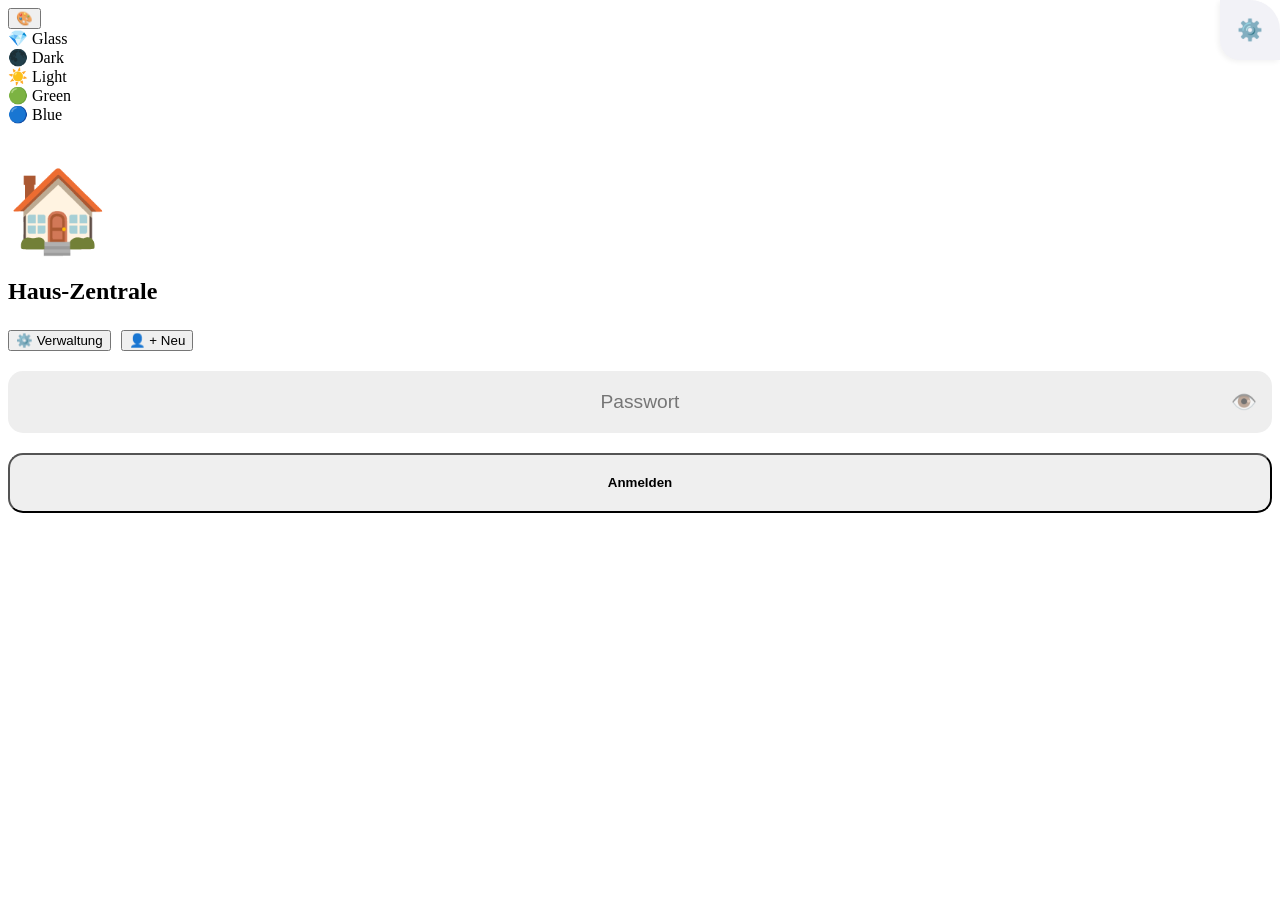
==== custom_components/haus_zentrale/www/​index.html @ e472ebcf "Add initial index.html for Haus-Zentrale project" ====
<!DOCTYPE html>
<html lang="de">
<head>
    <meta charset="UTF-8">
    <meta name="viewport" content="width=device-width, initial-scale=1.0, maximum-scale=1.0, user-scalable=no, shrink-to-fit=no, viewport-fit=cover">
    <title>Haus-Zentrale Pro 🏠</title>
    <link rel="stylesheet" href="style.css">
    <link rel="icon" type="image/png" href="/local/TEST/icon.png">
    <link rel="apple-touch-icon" href="/local/Haus-Zentrale/icon.png">
    <link rel="manifest" href="/local/Haus-Zentrale/manifest.json">
    <meta name="mobile-web-app-capable" content="yes">
    <meta name="apple-mobile-web-app-capable" content="yes">
    <meta name="theme-color" content="#0f13fc">
    <meta name="referrer" content="same-origin">
    <link rel="stylesheet" href="style.css">
    <link rel="stylesheet" href="glass-theme.css">
    <link rel="stylesheet" href="dark-theme.css">
    <link rel="stylesheet" href="green-theme.css">
    <link rel="stylesheet" href="blue-theme.css">
    <link rel="stylesheet" href="light-theme.css">

</head>
<body>

<div class="theme-menu-container">
    <button type="button" class="theme-toggle-top" onclick="toggleThemeMenu(event)">🎨</button>
    <div id="themeDropdown" class="theme-dropdown">
        <div onclick="setTheme('theme-glass')">💎 Glass</div>
        <div onclick="setTheme('theme-dark')">🌑 Dark</div>
        <div onclick="setTheme('theme-light')">☀️ Light</div>
        <div onclick="setTheme('theme-green')">🟢 Green</div>
        <div onclick="setTheme('theme-blue')">🔵 Blue</div>
    </div>
</div>

<div id="loginOverlay">
    <div class="login-card">
        <button onclick="openSystemSettings()" style="position:absolute; top:0; right:0; background:#f2f2f7; border:none; border-bottom-left-radius:20px; border-top-right-radius:30px; width:60px; height:60px; font-size:1.3rem; cursor:pointer; display:flex; align-items:center; justify-content:center; z-index:10; color:#8e8e93; box-shadow: -2px 2px 5px rgba(0,0,0,0.05);">⚙️</button>
        <div style="font-size: 80px; margin-top: 40px; margin-bottom: 10px;">🏠</div>
        <h2 style="margin-bottom: 25px;">Haus-Zentrale</h2>
        
        <div id="userGrid" class="user-grid-login"></div>

        <div style="display: flex; gap: 10px; margin-bottom: 20px;">
            <button id="admin-open-btn" class="admin-btn" onclick="toggleUserAdmin()">⚙️ Verwaltung</button>
            <button id="admin-close-btn" class="admin-btn" style="display:none !important; background:var(--danger); color:white;" onclick="closeUserAdmin()">❌ Beenden</button>
            <button class="admin-btn" onclick="addUserPrompt()">👤 + Neu</button>
        </div>

        <div style="position: relative; width: 100%; margin-bottom: 20px;">
            <input type="password" id="pw" placeholder="Passwort" 
                   style="width: 100%; padding: 20px; border-radius: 15px; border: none; background: #eee; text-align: center; box-sizing: border-box; font-size: 1.2rem; color: #333; outline: none;">
            <span id="eye-icon" onclick="togglePasswordVisibility()" 
                  style="position: absolute; right: 15px; top: 50%; transform: translateY(-50%); cursor: pointer; font-size: 1.3rem; user-select: none; opacity: 0.6;">
                  👁️
            </span>
        </div>

        <button class="btn-add btn-login-gradient" style="width:100%; border-radius:15px; font-weight: bold; height: 60px;" onclick="doLogin()">Anmelden</button>
    </div>
</div>

<div id="settingsOverlay" style="display:none; position:fixed; inset:0; background:rgba(0,0,0,0.8); align-items:center; justify-content:center; z-index:3000; backdrop-filter: blur(8px); -webkit-backdrop-filter: blur(8px);">
    <div class="login-card" style="width:90%; max-width:500px; text-align:left; padding: 30px; border: 1px solid rgba(255,255,255,0.2);">
        <h3 style="margin-top:0; margin-bottom: 20px; color: var(--text); display: flex; align-items: center; gap: 10px;">
            <span style="font-size: 1.4rem;">⚙️</span> System-Einstellungen
        </h3>
        <label style="font-size:0.75rem; font-weight:bold; color:var(--gray); display:block; margin-bottom:8px; letter-spacing: 0.5px;">LONG LIVED ACCESS TOKEN</label>
        <textarea id="set_token" placeholder="Token hier einfügen..." style="width:100%; height:140px; margin-bottom:20px; border-radius:12px; border:1px solid #ddd; padding:12px; font-size:0.65rem; box-sizing:border-box; font-family: monospace; background: #f9f9fb; outline: none; resize: none;"></textarea>
        <label style="font-size:0.75rem; font-weight:bold; color:var(--gray); display:block; margin-bottom:8px; letter-spacing: 0.5px;">ADMIN PASSWORT</label>
        <input type="text" id="set_admin_pw" placeholder="Passwort festlegen..." style="width:100%; padding:15px; margin-bottom:25px; border-radius:12px; border:1px solid #ddd; box-sizing:border-box; font-size: 1rem; background: #f9f9fb; outline: none;">
        <div style="display:flex; gap:12px;">
            <button style="flex:1; background:var(--primary); height:55px; border-radius:15px; font-weight:bold; color: white; border: none; cursor: pointer;" onclick="saveSystemSettings()">Speichern</button>
            <button style="flex:1; background:var(--gray); height:55px; border-radius:15px; font-weight:bold; color: white; border: none; cursor: pointer;" onclick="document.getElementById('settingsOverlay').style.display='none'">Abbrechen</button>
        </div>
    </div>
</div>

<div id="app" style="display:none;">
    <div class="status-bar" id="statusInfo"></div>

    <div id="v-shop">
        <header><h1>Einkauf 🛒</h1></header>
        <div class="split-container">
            <div class="sidebar" id="shopSidebar"></div>
            <div class="main-content">
                <div class="input-card"><input type="text" id="in-shop" class="main-input" placeholder="Was fehlt?"><button class="btn-add" onclick="addShop()">+</button></div>
                <div class="admin-row"><button class="admin-btn" onclick="addNewCat('shop')">📂 + Kategorie</button><button class="admin-btn" onclick="addNewFav('shop')">⭐️ + Favoriten</button></div>
                <div class="cat-scroll" id="cats-shop"></div>
                <div class="fav-grid" id="favs-shop"></div>
                <ul id="list-shop"></ul>
            </div>
        </div>
    </div>

    <div id="v-food" style="display:none;">
        <header><h1>Wochenplan 🍽️</h1></header>
        <div class="admin-row"><button class="admin-btn" onclick="addNewCat('food')">📂 + Kategorie</button><button class="admin-btn" onclick="addNewFav('food')">⭐️ + Favoriten</button></div>
        <div class="cat-scroll" id="cats-food"></div>
        <div class="fav-grid" id="favs-food"></div>
        <div class="week-grid">
             <div class="day-card" id="card-0"><div class="day-label"><span>🥣</span>MO</div><input type="text" id="plan-0" class="day-input" placeholder="Planlos" onchange="saveFood(0)"><select id="cook-0" class="cook-select" onchange="saveFood(0)"></select></div>
             <div class="day-card" id="card-1"><div class="day-label"><span>🥗</span>DI</div><input type="text" id="plan-1" class="day-input" placeholder="Planlos" onchange="saveFood(1)"><select id="cook-1" class="cook-select" onchange="saveFood(1)"></select></div>
             <div class="day-card" id="card-2"><div class="day-label"><span>🍲</span>MI</div><input type="text" id="plan-2" class="day-input" placeholder="Planlos" onchange="saveFood(2)"><select id="cook-2" class="cook-select" onchange="saveFood(2)"></select></div>
             <div class="day-card" id="card-3"><div class="day-label"><span>🍝</span>DO</div><input type="text" id="plan-3" class="day-input" placeholder="Planlos" onchange="saveFood(3)"><select id="cook-3" class="cook-select" onchange="saveFood(3)"></select></div>
             <div class="day-card" id="card-4"><div class="day-label"><span>🍕</span>FR</div><input type="text" id="plan-4" class="day-input" placeholder="Planlos" onchange="saveFood(4)"><select id="cook-4" class="cook-select" onchange="saveFood(4)"></select></div>
             <div class="day-card" id="card-5"><div class="day-label"><span>🍔</span>SA</div><input type="text" id="plan-5" class="day-input" placeholder="Planlos" onchange="saveFood(5)"><select id="cook-5" class="cook-select" onchange="saveFood(5)"></select></div>
             <div class="day-card" id="card-6"><div class="day-label"><span>🍗</span>SO</div><input type="text" id="plan-6" class="day-input" placeholder="Planlos" onchange="saveFood(6)"><select id="cook-6" class="cook-select" onchange="saveFood(6)"></select></div>
        </div>
        <button class="admin-btn" style="margin-top:25px; width:100%; border-style:solid; color:var(--danger); background:#fff5f5; padding: 15px;" onclick="clearWeek()">Woche zurücksetzen 🧹</button>
    </div>

    <div id="v-todo" style="display:none;">
        <header><h1>Haus 🏠</h1></header>
        <div class="split-container">
            <div class="sidebar" id="todoSidebar"></div>
            <div class="main-content">
                <div class="input-card"><input type="text" id="in-todo" class="main-input" placeholder="Aufgabe..."><button class="btn-add" style="background:var(--todo)" onclick="addTodo()">+</button></div>
                <div class="admin-row"><button class="admin-btn" onclick="addNewCat('todo')">📂 + Kategorie</button><button class="admin-btn" onclick="addNewFav('todo')">⭐️ + Favoriten</button></div>
                <div class="cat-scroll" id="cats-todo"></div>
                <div class="fav-grid" id="favs-todo"></div>
                <ul id="list-todo"></ul>
            </div>
        </div>
    </div>
    
    <div id="v-finance" style="display:none; padding-top: 20px;">
        <header style="margin-bottom: 20px; padding: 0 15px;">
            <h1 style="margin: 0;">Finanz-Historie 📅</h1>
        </header>
    
        <div class="finance-controls" style="margin: 10px 15px 20px 15px;">
            <button class="admin-btn" onclick="addNewMonth()" style="width: 100%; background: var(--primary); color: white; border: none; padding: 15px; border-radius: 15px; font-weight: bold; font-size: 1rem; cursor: pointer; box-shadow: 0 4px 10px rgba(0,0,0,0.1);">
                ➕ Monat manuell hinzufügen
            </button>
        </div>

        <div id="months-container" style="margin: 0 15px; display: grid; gap: 15px;"></div>

        <div id="finance-modal" style="display:none; position:fixed; inset:0; background:rgba(0,0,0,0.8); z-index:10001; backdrop-filter:blur(10px); align-items:center; justify-content:center; padding:20px;">
        
            <div style="background:var(--card); width:100%; max-width:550px; border-radius:30px; position:relative; max-height:90vh; display:flex; flex-direction:column; box-shadow: 0 20px 50px rgba(0,0,0,0.3); overflow:hidden;">
            
                <button onclick="closeFinanceModal()" style="position:absolute; top:30px; right:20px; background:var(--bg); border:none; border-radius:50%; width:50px; height:50px; cursor:pointer; color:var(--text); font-weight:bold; z-index:100;">✕</button>

                <div id="modal-header-fixed" style="padding:10px; background:var(--card); border-bottom:1px solid rgba(0,0,0,0.1); z-index:10;">
                    </div>

                <div id="modal-content" style="overflow-y:auto; flex:1; padding:10px 25px 25px 25px;">
                    </div>
            </div>
        </div>
    </div>

    <div id="v-trash" style="display:none;">
        <header><h1>Müllabfuhr 🚛</h1></header>
        <div id="trash-content" style="background:var(--card); border-radius:25px; padding:25px; box-shadow: 0 4px 12px rgba(0,0,0,0.05); color: var(--text);">Lädt...</div>
    </div>

    <nav class="tab-bar">
        <button class="tab-item" id="t-shop" onclick="tab('shop')">
            <span class="icon">🛒</span>
            <span id="badge-shop" class="badge">0</span>
            Shop
        </button>
        <button class="tab-item" id="t-food" onclick="tab('food')">
            <span class="icon">🍽️</span>
            Essen
        </button>
        <button class="tab-item" id="t-todo" onclick="tab('todo')">
            <span class="icon">🏠</span>
            <span id="badge-todo" class="badge">0</span>
            Haus
        </button>
        <button class="tab-item" id="t-finance" onclick="tab('finance')"><span class="icon">💰</span>Finanzen</button>
        <button class="tab-item" id="t-trash" onclick="tab('trash')"><span class="icon">🚛</span>Müll</button>
        <button class="tab-item" id="t-logout" onclick="logout()"><span class="icon">🚪</span>Logout</button>
    </nav>
</div>

<div id="intervalModal" style="display:none; position:fixed; inset:0; background:rgba(0,0,0,0.6); align-items:center; justify-content:center; z-index:4000; backdrop-filter: blur(5px);">
    <div class="modal-content" style="background:var(--card); padding:25px; border-radius:25px; text-align:center; width:90%; max-width:400px; color: var(--text); position: relative;">
        <h3 id="modalTitle" style="margin-bottom:10px;">Aufgabe Details</h3>
        
        <label style="font-size:0.7rem; color:var(--gray); display:block; text-align:left; margin-bottom:5px; text-transform: uppercase; font-weight: bold;">Zugeordnet an:</label>
        <select id="modalAssignee" style="width:100%; padding:15px; border-radius:15px; border:1px solid rgba(0,0,0,0.1); margin-bottom:15px; background: var(--bg); color: var(--text); outline: none; font-size: 1rem;"></select>

        <label style="font-size:0.7rem; color:var(--gray); display:block; text-align:left; margin-bottom:5px; text-transform: uppercase; font-weight: bold;">Option 1: Intervall (Zahl)</label>
        <input type="number" id="modalValue" value="1" style="width:100%; box-sizing: border-box; display:block; margin-bottom:15px; padding:15px; border-radius:15px; border:1px solid rgba(0,0,0,0.1); text-align:center; font-size:1.8rem; font-weight:bold; background: var(--bg); color: var(--text); outline: none;">
        
        <div style="display:flex; gap:10px; margin-bottom:20px;">
            <button onclick="confirmInterval('s')" style="flex:1; padding:15px; background:var(--todo); color:white; border:none; border-radius:15px; font-weight:bold; cursor: pointer;">Stunden</button>
            <button onclick="confirmInterval('t')" style="flex:1; padding:15px; background:var(--primary); color:white; border:none; border-radius:15px; font-weight:bold; cursor: pointer;">Tage</button>
        </div>
        
        <div style="margin-top: 15px;">
            <label style="font-weight: bold; display: block; margin-bottom: 5px;">Standard-Uhrzeit:</label>
            <input type="time" id="modalTime" value="10:00" style="width:100%; padding:12px; border-radius:12px; border:1px solid #ddd; font-family: inherit;">
        </div>

        <label style="font-size:0.7rem; color:var(--gray); display:block; text-align:left; margin-bottom:5px; text-transform: uppercase; font-weight: bold;">Option 3: Wiederholung an Wochentagen</label>
        <div class="weekday-row" style="display: flex; gap: 8px; justify-content: space-between; margin-bottom: 15px;">
            <div class="day-dot" onclick="toggleDay(1, this)">M</div>
            <div class="day-dot" onclick="toggleDay(2, this)">D</div>
            <div class="day-dot" onclick="toggleDay(3, this)">M</div>
            <div class="day-dot" onclick="toggleDay(4, this)">D</div>
            <div class="day-dot" onclick="toggleDay(5, this)">F</div>
            <div class="day-dot" onclick="toggleDay(6, this)">S</div>
            <div class="day-dot" onclick="toggleDay(0, this)">S</div>
        </div>
        <button onclick="confirmInterval('days')" style="width:100%; padding:15px; background:var(--todo); color:white; border:none; border-radius:15px; font-weight:bold; margin-bottom: 20px; cursor: pointer;">Tage Speichern</button>

        <hr style="opacity: 0.1; margin-bottom: 20px;">

        <label style="font-size:0.7rem; color:var(--gray); display:block; text-align:left; margin-bottom:5px; text-transform: uppercase; font-weight: bold;">Option 2: Festes Datum wählen</label>
        <input type="datetime-local" id="modalDate" style="width:100%; padding:15px; border-radius:15px; border:1px solid rgba(0,0,0,0.1); background: var(--bg); color: var(--text); outline: none; font-size: 1.1rem; margin-bottom:15px; box-sizing: border-box; font-family: inherit;">
        
        <button onclick="confirmInterval('date')" style="width:100%; padding:15px; background:var(--todo); color:white; border:none; border-radius:15px; font-weight:bold; cursor: pointer;">Datum nutzen ✅</button>
        
        <div style="display: flex; justify-content: center; width: 100%;">
            <button onclick="document.getElementById('intervalModal').style.display='none'" 
                    style="margin-top:20px; background:none; border:none; color:inherit; cursor: pointer; font-weight: 800; font-size: 1.5rem; height: 60px;">
                Abbrechen
            </button>
        </div>
    </div>
</div>

<div id="editModal" style="display:none; position:fixed; inset:0; background:rgba(0,0,0,0.8); align-items:center; justify-content:center; z-index:5000; backdrop-filter: blur(8px);">
    <div class="modal-content" style="background:var(--card); padding:25px; border-radius:25px; width:90%; max-width:400px; color: var(--text); box-shadow: 0 10px 30px rgba(0,0,0,0.5); text-align:center;">
        
        <h3 style="margin-top:0; margin-bottom:20px;">Aufgabe bearbeiten</h3>
        
        <input type="hidden" id="edit-id">
        
        <label style="font-size:0.7rem; color:var(--gray); display:block; text-align:left; font-weight: bold; text-transform: uppercase;">Name:</label>
        <input type="text" id="edit-name" style="width:100%; padding:12px; border-radius:12px; border:1px solid rgba(0,0,0,0.1); margin-bottom:15px; background:var(--bg); color:var(--text); box-sizing:border-box; outline: none;">

        <label style="font-size:0.7rem; color:var(--gray); display:block; text-align:left; font-weight: bold; text-transform: uppercase; margin-bottom: 5px;">Zugeordnet an:</label>
        <select id="edit-assignee" style="width:100%; padding:12px; border-radius:12px; border:1px solid rgba(0,0,0,0.1); margin-bottom:15px; background:var(--bg); color:var(--text); box-sizing:border-box; outline: none; font-size: 1rem;"></select>

        <hr style="opacity:0.1; margin-bottom:15px;">

        <label style="font-size:0.7rem; color:var(--gray); display:block; text-align:left; font-weight: bold; text-transform: uppercase;">Option 1: Neues Intervall (Stunden/Tage)</label>
        <input type="number" id="edit-interval-val" value="1" style="width:100%; padding:12px; border-radius:12px; border:1px solid rgba(0,0,0,0.1); text-align:center; font-size:1.5rem; font-weight:bold; background:var(--bg); color:var(--text); margin-bottom:10px; box-sizing: border-box; outline: none;">
        
        <div style="display:flex; gap:10px; margin-bottom:20px;">
            <button onclick="saveEdit('s')" style="flex:1; padding:12px; background:var(--todo); color:white; border:none; border-radius:12px; font-weight:bold; cursor: pointer;">Stunden</button>
            <button onclick="saveEdit('t')" style="flex:1; padding:12px; background:var(--primary); color:white; border:none; border-radius:12px; font-weight:bold; cursor: pointer;">Tage</button>
        </div>
        
        <div style="margin-top: 15px;">
            <label style="font-weight: bold; display: block; margin-bottom: 5px;">Uhrzeit:</label>
            <input type="time" id="edit-time" style="width:100%; padding:12px; border-radius:12px; border:1px solid #ddd; font-family: inherit;">
        </div>

        <label style="font-size:0.7rem; color:var(--gray); display:block; text-align:left; font-weight: bold; text-transform: uppercase; margin-bottom: 5px;">Option 2: Wochentage (nutzt Zahl oben)</label>
        <div class="weekday-row" id="edit-weekday-row" style="display: flex; gap: 8px; justify-content: space-between; margin-bottom: 15px;">
            <div class="day-dot" onclick="toggleDay(1, this)">M</div>
            <div class="day-dot" onclick="toggleDay(2, this)">D</div>
            <div class="day-dot" onclick="toggleDay(3, this)">M</div>
            <div class="day-dot" onclick="toggleDay(4, this)">D</div>
            <div class="day-dot" onclick="toggleDay(5, this)">F</div>
            <div class="day-dot" onclick="toggleDay(6, this)">S</div>
            <div class="day-dot" onclick="toggleDay(0, this)">S</div>
        </div>
        <button onclick="saveEdit('days')" style="width:100%; padding:12px; background:var(--todo); color:white; border:none; border-radius:12px; font-weight:bold; margin-bottom: 20px; cursor: pointer;">Wochentage Speichern</button>

        <hr style="opacity:0.1; margin-bottom:15px;">

        <label style="font-size:0.7rem; color:var(--gray); display:block; text-align:left; font-weight: bold; text-transform: uppercase;">Option 3: Festes Datum</label>
        <input type="datetime-local" id="edit-date-val" style="width:100%; padding:12px; border-radius:12px; border:1px solid rgba(0,0,0,0.1); background:var(--bg); color:var(--text); margin-bottom:10px; font-family:inherit; box-sizing: border-box; outline: none;">
        
        <button onclick="saveEdit('date')" style="width:100%; padding:12px; background:var(--todo); color:white; border:none; border-radius:12px; font-weight:bold; margin-bottom:20px; cursor: pointer;">Datum übernehmen ✅</button>

        <div style="display:flex; gap:10px; border-top: 1px solid rgba(255,255,255,0.1); padding-top:15px;">
            <button onclick="closeEdit()" style="flex:1; background:none; border:none; color:var(--gray); cursor: pointer; font-weight: 600;">Abbrechen</button>
        </div>
    </div>
</div>

<div id="shopQtyModal" style="display:none; position:fixed; inset:0; background:rgba(0,0,0,0.6); align-items:center; justify-content:center; z-index:4000; backdrop-filter: blur(5px);">
    <div class="modal-content" style="background:var(--card); padding:25px; border-radius:25px; text-align:center; width:90%; max-width:400px; color: var(--text); box-shadow: 0 10px 30px rgba(0,0,0,0.5);">
        
        <h3 id="shopQtyTitle" style="margin-top:0; margin-bottom:20px;">Menge festlegen</h3>
        
        <input type="number" id="shopQtyValue" value="1" style="width:100px; display:block; margin: 0 auto 25px auto; padding:15px; border-radius:15px; border:1px solid rgba(0,0,0,0.1); text-align:center; font-size:1.8rem; font-weight:bold; background: var(--bg); color: var(--text); outline: none;">
        
        <div style="display:flex; gap:10px;">
            <button onclick="confirmShopAdd()" style="flex:1; padding:15px; background:var(--primary); color:white; border:none; border-radius:15px; font-weight:bold; cursor: pointer;">Hinzufügen ✅</button>
        </div>
        
        <div style="display: flex; justify-content: center; width: 100%;">
            <button onclick="document.getElementById('shopQtyModal').style.display='none'" 
                    style="margin-top:20px; background:none; border:none; color:inherit; cursor: pointer; font-weight: 800; font-size: 1.5rem; height: 60px;">
                Abbrechen
            </button>
        </div>
    </div>
</div>
<script src="config.js"></script>
<script src="script.js"></script>
<script src="finance.js"></script>
</body>
  </html>
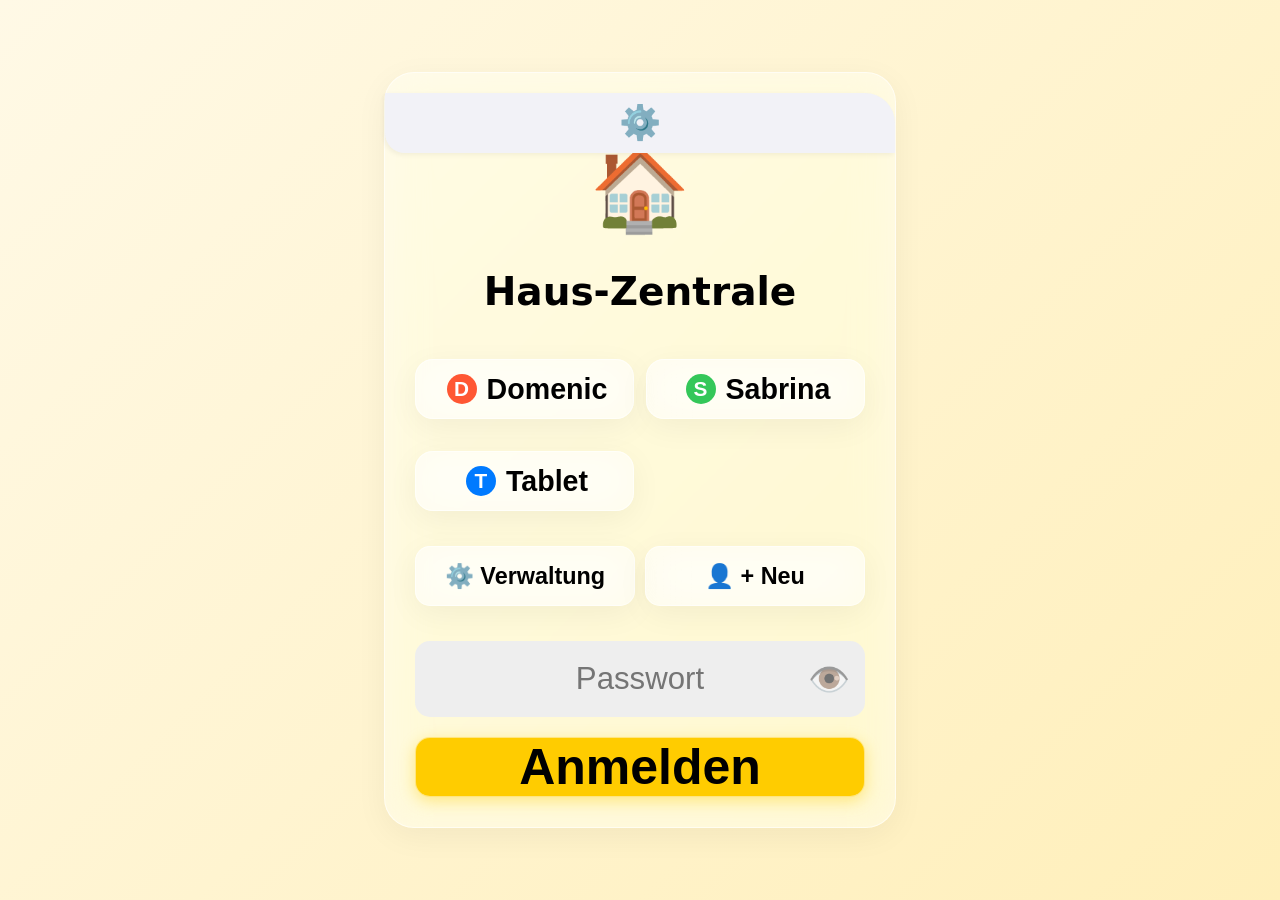
==== commit 736ad5f0: "Update HTML links for icons and manifest files" ====
--- a/custom_components/haus_zentrale/www/​index.html
+++ b/custom_components/haus_zentrale/www/​index.html
@@ -4,21 +4,23 @@
     <meta charset="UTF-8">
     <meta name="viewport" content="width=device-width, initial-scale=1.0, maximum-scale=1.0, user-scalable=no, shrink-to-fit=no, viewport-fit=cover">
     <title>Haus-Zentrale Pro 🏠</title>
-    <link rel="stylesheet" href="style.css">
-    <link rel="icon" type="image/png" href="/local/TEST/icon.png">
-    <link rel="apple-touch-icon" href="/local/Haus-Zentrale/icon.png">
-    <link rel="manifest" href="/local/Haus-Zentrale/manifest.json">
+
+    <link rel="icon" type="image/png" href="icon.png">
+    <link rel="apple-touch-icon" href="icon.png">
+    <link rel="manifest" href="manifest.json">
+    
     <meta name="mobile-web-app-capable" content="yes">
     <meta name="apple-mobile-web-app-capable" content="yes">
     <meta name="theme-color" content="#0f13fc">
     <meta name="referrer" content="same-origin">
+
+    <!-- Stylesheets -->
     <link rel="stylesheet" href="style.css">
     <link rel="stylesheet" href="glass-theme.css">
     <link rel="stylesheet" href="dark-theme.css">
     <link rel="stylesheet" href="green-theme.css">
     <link rel="stylesheet" href="blue-theme.css">
     <link rel="stylesheet" href="light-theme.css">
-
 </head>
 <body>
 
@@ -298,8 +300,9 @@
         </div>
     </div>
 </div>
+
 <script src="config.js"></script>
 <script src="script.js"></script>
 <script src="finance.js"></script>
 </body>
-  </html>
+</html>
--- a/custom_components/haus_zentrale/www/style.css
+++ b/custom_components/haus_zentrale/www/style.css
@@ -0,0 +1,323 @@
+ :root { 
+        --primary: #34c759; --accent: #ff9500; --danger: #ff3b30; --todo: #007aff; --trash: #5856d6; 
+        --bg: #f2f2f7; --card: #ffffff; --text: #1c1c1e; --gray: #8e8e93; 
+    }
+
+
+
+/* --- FINALES THEME-POPUP: HANDY & DESKTOP FIX --- */
+
+.theme-dropdown {
+    /* Absolutes Verstecken für Handys */
+    display: none !important;
+    visibility: hidden;
+    opacity: 0;
+
+    position: fixed; 
+    top: 50%;
+    left: 50%;
+    transform: translate(-50%, -50%) scale(0.9);
+    
+    background: var(--card) !important; 
+    backdrop-filter: blur(25px);
+    -webkit-backdrop-filter: blur(25px);
+    
+    min-width: 260px; /* Etwas breiter fürs Handy */
+    border-radius: 25px;
+    box-shadow: 0 20px 60px rgba(0,0,0,0.5);
+    z-index: 1000000 !important;
+    border: 1px solid rgba(120, 120, 120, 0.2);
+    overflow: hidden;
+    transition: transform 0.2s ease, opacity 0.2s ease;
+}
+
+/* WICHTIG: Nur wenn .show aktiv ist, wird es sichtbar */
+.theme-dropdown.show {
+    display: block !important;
+    visibility: visible !important;
+    opacity: 1 !important;
+    transform: translate(-50%, -50%) scale(1) !important;
+}
+
+.theme-dropdown div {
+    padding: 22px; /* Größere Klickfläche für Finger */
+    text-align: center;
+    font-weight: bold;
+    font-size: 1.2rem;
+    cursor: pointer;
+    color: var(--text) !important; 
+    border-bottom: 1px solid rgba(120, 120, 120, 0.1);
+    -webkit-tap-highlight-color: transparent; /* Verhindert blauen Kasten am Handy */
+}
+
+.theme-dropdown div:active {
+    background: rgba(120, 120, 120, 0.2);
+}
+
+.theme-dropdown div:last-child {
+    border-bottom: none;
+}
+
+@keyframes red-pulse-bg {
+    0% { 
+        background-color: rgba(255, 59, 48, 0.3) !important; 
+    }
+    50% { 
+        /* Sattes Alarm-Rot */
+        background-color: #ff3b30 !important; 
+        /* Roter Glüheffekt nach außen */
+        box-shadow: 0 0 20px rgba(255, 59, 48, 0.6) !important;
+    }
+    100% { 
+        background-color: rgba(255, 59, 48, 0.3) !important; 
+    }
+}
+
+/* Der Selektor für die dringende Aufgabe */
+body[class*="theme-"] #list-todo li.urgent-blink {
+    /* Das Blinken: 1 Sekunde ist ein guter "Herzschlag"-Takt */
+    animation: red-pulse-bg 2s infinite ease-in-out !important;
+    
+    /* Fester roter Rahmen */
+    border: 10px solid #ff3b30 !important;
+    
+    /* WICHTIG: Themes ausschalten, damit das Rot sichtbar wird */
+    backdrop-filter: none !important;
+    -webkit-backdrop-filter: none !important;
+    background-image: none !important;
+}
+
+.tab-item { position: relative; }
+
+.badge {
+    position: absolute;
+    top: 2px;
+    right: 12px;
+    background: #ff3b30; /* Kräftiges App-Rot */
+    color: white;
+    font-size: 0.65rem;
+    font-weight: bold;
+    padding: 1px 5px;
+    border-radius: 10px;
+    min-width: 16px;
+    border: 2px solid var(--bg); /* Rand in deiner Hintergrundfarbe */
+    display: none; /* Standardmäßig aus */
+    pointer-events: none;
+    z-index: 10;
+}
+
+.badge.visible { display: block; }
+
+/* Blink-Effekt für fällige Aufgaben */
+.badge-blink {
+    background-color: var(--danger) !important; /* Knallrot */
+    animation: badge-pulse 1.5s infinite !important;
+}
+
+@keyframes badge-pulse {
+    0% { transform: scale(1); box-shadow: 0 0 0 0 rgba(255, 59, 48, 0.7); }
+    70% { transform: scale(1.2); box-shadow: 0 0 0 10px rgba(255, 59, 48, 0); }
+    100% { transform: scale(1); box-shadow: 0 0 0 0 rgba(255, 59, 48, 0); }
+}
+
+
+
+
+@keyframes slideUp {
+    from { opacity: 0; transform: translate(-50%, 10px); }
+    to { opacity: 1; transform: translate(-50%, 0); }
+}
+
+@keyframes fadeIn {
+    from { opacity: 0; transform: translate(-50%, -10px); }
+    to { opacity: 1; transform: translate(-50%, 0); }
+}
+
+    /* --- GRADIENT EFFEKTE --- */
+    .btn-login-gradient { background: linear-gradient(45deg, #ff9500, #ff2d55, #5856d6, #007aff) !important; background-size: 300% 300% !important; animation: gradient-move 5s ease infinite; color: white !important; border: none !important; box-shadow: 0 4px 15px rgba(0,0,0,0.2); }
+
+    .user-name-gradient { background: linear-gradient(45deg, #ff9500, #ff2d55, #5856d6, #007aff); background-size: 300% 300%; animation: gradient-move 5s ease infinite; -webkit-background-clip: text; -webkit-text-fill-color: transparent; font-weight: 800; display: inline-block; }
+    
+    .admin-mode .user-edit-pen { display: flex !important; }    
+        
+    .cook-select { width: 100%; margin-top: 8px; padding: 8px; border-radius: 10px; border: 1px solid rgba(0,0,0,0.1); font-size: 0.8rem; background: var(--card); color: var(--text); outline: none; cursor: pointer; font-weight: 600; }
+
+    /* Damit man die Optionen im Dark Mode auch lesen kann */
+    .cook-select option { background: var(--card); color: var(--text); }
+    .user-del-x, .user-edit-pen { position: absolute; width: 26px; height: 26px; border-radius: 50%; display: none; align-items: center; justify-content: center; border: 2px solid white; z-index: 10; font-size: 12px; }
+
+    .user-edit-pen { top: -8px; left: -8px; background: var(--accent); }
+    .user-del-x { top: -8px; right: -8px; background: var(--danger); }
+
+     /* Sobald das userGrid die Klasse .admin-mode bekommt, werden sie sichtbar */
+    .admin-mode .user-del-x, 
+    .admin-mode .user-edit-pen { display: flex !important; }
+    
+    #editModal input { width: 100%; padding: 15px; margin-bottom: 15px; border-radius: 12px; border: 1px solid rgba(0,0,0,0.1); background: var(--bg); color: var(--text); font-size: 1rem; box-sizing: border-box; outline: none; }
+    #editModal label { font-size: 0.75rem; font-weight: bold; color: var(--gray); display: block; margin-bottom: 5px; text-transform: uppercase; }
+    button[onclick^="openEdit"] { display: flex; align-items: center; justify-content: center; transition: transform 0.1s active; }
+    button[onclick^="openEdit"]:active { transform: scale(0.9); background: #e5e5ea; }
+    body.theme-dark #editModal input { border-color: rgba(255,255,255,0.1); }
+    #editModal input { width: 100%; padding: 12px; border-radius: 12px; border: 1px solid rgba(0,0,0,0.1); background: var(--bg); color: var(--text); box-sizing: border-box; outline: none; margin-bottom: 10px; }
+    #editModal hr { border: 0; border-top: 1px solid rgba(255,255,255,0.1); margin: 15px 0; }    
+    
+
+    @keyframes gradient-move { 0% {background-position: 0% 50%;} 50% {background-position: 100% 50%;} 100% {background-position: 0% 50%;} }
+
+    .theme-toggle-top { position: absolute; top: calc(env(safe-area-inset-top) + 10px); left: 70%; transform: translateX(-50%); background: var(--card); border: 1px solid #ddd; border-radius: 12px; padding: 8px 16px; font-size: 1.2rem; cursor: pointer; z-index: 1500; box-shadow: 0 2px 10px rgba(0,0,0,0.1); color: var(--text); display: flex; align-items: center; justify-content: center; }
+
+    /* --- TABLET / PC / FULLY OPTIMIERUNG --- */
+    @media (min-width: 768px) {
+        html { font-size: 26px !important; zoom: 1.0; -webkit-text-size-adjust: 100%; }
+        body { padding: 40px !important; padding-bottom: 250px !important; margin: 0; width: 100%; box-sizing: border-box; }
+        .input-card { background: var(--card); padding: 15px 25px !important; border-radius: 20px; display: flex !important; align-items: center !important; box-shadow: 0 4px 12px rgba(0,0,0,0.05); margin-bottom: 25px !important; width: 100% !important; box-sizing: border-box !important; gap: 15px !important; }
+        .main-input { font-size: 1.5rem !important; height: 70px !important; flex: 1 !important; min-width: 0 !important; border: none; outline: none; background: transparent; color: var(--text); }
+        .btn-add { flex-shrink: 0 !important; width: 90px !important; height: 90px !important; font-size: 50px !important; display: flex !important; align-items: center !important; justify-content: center !important; }
+        .sidebar { width: auto !important; gap: 20px !important; }
+        .side-btn { width: auto !important;  height: 100px !important; font-size: 0.8rem !important; border-radius: 35px !important; }
+        .week-grid { display: grid !important; grid-template-columns: 1fr !important; gap: 15px !important; }
+        .admin-btn { padding: 18px !important; font-size: 0.9rem !important; border-radius: 15px !important; margin-bottom: 15px !important; }
+        .cat-btn { padding: 35px 35px !important; font-size: 0.8rem !important; border-radius: 20px !important; margin-right: 10px !important; margin-bottom: 10px !important; }
+        .fav-chip { padding: 35px 35px !important; font-size: 0.8rem !important; border-radius: 25px !important; box-shadow: 0 4px 8px rgba(0,0,0,0.1) !important; min-height: 10px; }
+        .del-fav { font-size: 1.5rem !important; margin-left: 20px !important; }
+        .tab-bar { height: 110px !important; padding-bottom: 30px !important; }
+        .tab-item .icon { font-size: 60px !important; }
+        .user-btn { padding: 20px !important; font-size: 1.1rem !important; }
+        .user-del-x { width: 35px !important; height: 35px !important; font-size: 20px !important; }
+        .login-card button { width: 100% !important; height: 60px !important; margin-top: 20px !important; padding: 0 !important; display: flex !important; align-items: center !important; justify-content: center !important; }
+        .theme-toggle-top { position: fixed !important; left: 50% !important; transform: translateX(-50%) !important; padding: 10px 30px !important; font-size: 2.8rem !important; border-radius: 20px !important; border-width: 2px !important; top: calc(env(safe-area-inset-top) + 10px) !important; box-shadow: 0 4px 15px rgba(0,0,0,0.15) !important; z-index: 1000 !important; display: flex !important; justify-content: center !important; align-items: center !important; }
+
+        /* --- TABLET POPUP & FINANCE (COMPACT) --- */
+       /* --- FINANZEN FULLSCREEN: ALLES IN EINER REIHE --- */
+
+        /* 1. Das Hauptfenster: Volle Breite & Höhe */
+        #finance-modal > div { width: 100vw !important; height: 100vh !important; max-width: 100vw !important; max-height: 100vh !important; margin: 0 !important; padding: 50px !important; border-radius: 0 !important; display: flex !important; flex-direction: column !important; box-sizing: border-box !important; }
+
+        /* 2. Die Überschrift: Zentriert & Riesig */
+        #finance-modal h2 { font-size: 4rem !important; margin-bottom: 40px !important; text-align: center !important; font-weight: 900 !important; }
+
+        /* 3. Schließen-Button (X): Oben rechts, groß & rund */ 
+        #finance-modal button[onclick="closeFinanceModal()"] { width: 100px !important; height: 100px !important; font-size: 3rem !important; top: 30px !important; right: 80px !important; border-radius: 50% !important; background: rgba(0,0,0,0.05) !important; border: none !important; display: flex !important; align-items: center !important; justify-content: center !important; cursor: pointer !important; }
+
+        /* 4. Der Inhaltsbereich (Liste): Scrollbar & Platzoptimiert */
+        #modal-content { flex: 1 !important; max-height: none !important; overflow-y: auto !important; padding: 20px 10px !important; display: block !important; }
+        #intervalModal > div, #editModal > div, #shopQtyModal > div { width: 800px !important; min-width: 800px !important; padding: 50px !important; border-radius: 30px !important; }
+        #intervalModal input, #intervalModal select, #editModal input, #editModal select { width: 100%; padding: 15px; margin-bottom: 15px; border-radius: 12px; border: 1px solid rgba(0,0,0,0.1); background: var(--bg); color: var(--text); font-size: 1rem; box-sizing: border-box; outline: none; }
+        /* Erreicht die Liste im Popup und überschreibt JEDEN anderen Befehl */
+        div#finance-modal .finance-item { font-size: 1.1rem !important; padding: 12px 20px !important; line-height: 1.2 !important; height: auto !important; }
+        
+        /* --- TABLET FIX (ÜBERALL GROSSE SCHRIFT) --- */
+        .month-card { padding: 35px !important; margin-bottom: 25px !important; border-radius: 35px !important; }
+        .month-card h2 { font-size: 2.2rem !important; margin-bottom: 20px !important; }
+        .month-card .finance-item { font-size: 2.4rem !important; padding: 20px !important; margin-bottom: 10px !important; border-radius: 18px !important; }
+
+        /* --- TABLET INPUT FIX (ÜBERALL GROSS & BREIT) --- */
+        .finance-input-row { gap: 15px !important; margin-bottom: 25px !important; display: flex !important; align-items: center !important; }
+        /* 1. Euro-Feld: Fest und breit */
+        .finance-input-row input[type="number"] { width: 220px !important; flex-shrink: 0 !important; height: 90px !important; font-size: 2.5rem !important; padding: 0 15px !important; border-radius: 18px !important; }
+        /* 2. Namens-Feld: Nimmt den restlichen Platz ein */
+        .finance-input-row input[type="text"] { flex: 1 !important; height: 90px !important; font-size: 2.5rem !important; padding: 0 15px !important; border-radius: 18px !important; min-width: 0; }
+        /* 3. Dropdown & Button */
+        .finance-input-row select { width: 120px !important; height: 90px !important; font-size: 2.2rem !important; border-radius: 18px !important; flex-shrink: 0 !important; }
+        .finance-input-row .btn-add { width: 100px !important; height: 90px !important; font-size: 1.8rem !important; border-radius: 18px !important; flex-shrink: 0 !important; }
+        /* Summen & Grid */
+        .finance-summary { font-size: 1.3rem !important; padding-top: 25px !important; margin-top: 15px !important; }
+        .summary-line { display: flex !important; justify-content: space-between !important; margin-bottom: 10px !important; }
+        .summary-total { font-size: 1.8rem !important; margin-top: 15px !important; padding-top: 15px !important; border-top: 3px solid rgba(0,0,0,0.1) !important; }
+        #months-container { grid-template-columns: repeat(6, 1fr) !important; gap: 20px !important; }
+        #intervalModal > div, #editModal > div, #shopQtyModal > div { width: 800px !important; min-width: 800px !important; max-width: 95vw !important; padding: 50px !important; border-radius: 30px !important; }
+        #intervalModal input, #intervalModal select, #editModal input, #shopQtyModal input { width: 100% !important; padding: 15px !important; margin-bottom: 15px !important; border-radius: 12px !important; border: 1px solid rgba(0,0,0,0.1) !important; background: var(--bg) !important; color: var(--text) !important; font-size: 1.2rem !important; box-sizing: border-box !important; outline: none !important; }
+        .day-dot { height: 85px; font-size: 1.5rem; border-radius: 15px; }
+        .weekday-row { gap: 15px; }
+        #intervalModal button, #editModal button, #shopQtyModal button { 
+        height: 80px !important; 
+        font-size: 1.4rem !important; 
+        border-radius: 15px !important; 
+        display: flex !important;
+        align-items: center !important;
+        justify-content: center !important;
+        }
+
+        
+    
+    }
+
+    /* --- BASIS SETUP --- */
+    html { font-size: 16px; } 
+    body { font-family: -apple-system, system-ui, sans-serif; background-color: var(--bg); margin: 0; padding: env(safe-area-inset-top) 20px 140px 20px; color: var(--text); -webkit-tap-highlight-color: transparent; overflow-x: hidden; transition: background 0.3s ease; }
+    .split-container { display: flex; gap: 15px; }
+    .sidebar { display: flex; flex-direction: column; gap: 10px; width: 140px; flex-shrink: 0; }
+    .side-btn { background: var(--card); border: 1px solid #ddd; padding: 15px 5px; border-radius: 18px; font-weight: 800; font-size: 0.8rem; text-align: center; cursor: pointer; color: var(--gray); box-shadow: 0 2px 5px rgba(0,0,0,0.05); }
+    .side-btn.active-shop { background: var(--primary); color: white; border-color: var(--primary); }
+    .side-btn.active-todo { background: var(--todo); color: white; border-color: var(--todo); }
+    .cat-btn.active-shop { background: var(--primary) !important; color: white !important; } 
+    .cat-btn.active-food { background: var(--accent) !important; color: white !important; }
+    .cat-btn.active-todo { background: var(--todo) !important; color: white !important; }
+    .side-btn-add { border: 2px dashed var(--accent); color: var(--accent); background: transparent; }
+    .main-content { flex: 1; min-width: 0; }
+    #loginOverlay { position: fixed; inset: 0; background: var(--bg); display: flex; align-items: center; justify-content: center; z-index: 2000; }
+    .login-card { background: var(--card); padding: 30px; border-radius: 30px; box-shadow: 0 20px 50px rgba(0,0,0,0.1); text-align: center; width: 85%; max-width: 450px; position: relative; color: var(--text); }
+    .user-grid-login { display: grid; grid-template-columns: 1fr 1fr; gap: 12px; margin-bottom: 15px; }
+    .user-btn { width: 100%; padding: 12px; border-radius: 18px; border: 1px solid #ddd; background: var(--card); font-weight: bold; cursor: pointer; transition: 0.2s; font-size: 0.95rem; position: relative; color: var(--text); }
+    .user-btn.selected { background: #d1ffd1 !important; border-color: var(--primary) !important; border-width: 2.5px; transform: scale(1.03); }
+    .user-del-x { position: absolute; top: -8px; right: -8px; background: var(--danger); color: white; width: 24px; height: 24px; border-radius: 50%; font-size: 14px; display: none; align-items: center; justify-content: center; border: 2.5px solid white; z-index: 10; }
+    .admin-mode .user-del-x { display: flex !important; }
+    .status-bar { position: absolute; top: calc(env(safe-area-inset-top) + 10px); right: 20px; text-align: right; font-size: 0.7rem; color: var(--gray); font-weight: 600; line-height: 1.3; }
+    header { margin-bottom: 20px; margin-top: 20px; }
+    h1 { font-size: 2rem; font-weight: 800; margin: 0; color: var(--text); }
+    .input-card { background: var(--card); padding: 12px; border-radius: 20px; display: flex; align-items: center; box-shadow: 0 4px 12px rgba(0,0,0,0.05); margin-bottom: 15px; }
+    .main-input { flex-grow: 1; border: none; padding: 10px; font-size: 1.1rem; outline: none; background: transparent; color: var(--text); }
+    .btn-add { background: var(--primary); color: white; border: none; width: 50px; height: 50px; border-radius: 16px; font-size: 24px; cursor: pointer; display: flex; align-items: center; justify-content: center; }
+    .admin-row { display: flex; gap: 10px; margin-bottom: 20px; }
+    .admin-btn { flex: 1; background: var(--card); border: 1px dashed #c7c7cc; padding: 10px; border-radius: 12px; font-size: 0.7rem; font-weight: 700; cursor: pointer; color: var(--text); }
+    .cat-scroll { display: flex; gap: 10px; overflow-x: auto; padding-bottom: 15px; scrollbar-width: none; }
+    .cat-btn { background: var(--card); border: none; padding: 10px 20px; border-radius: 14px; font-size: 0.8rem; font-weight: 700; white-space: nowrap; color: var(--gray); cursor: pointer; }
+    .fav-grid { display: flex; flex-wrap: wrap; gap: 10px; margin-bottom: 25px; }
+    .fav-chip { background: var(--card); padding: 12px 18px; border-radius: 18px; font-size: 0.9rem; font-weight: 600; box-shadow: 0 2px 5px rgba(0,0,0,0.05); border: 1px solid #e5e5ea; cursor: pointer; display: flex; align-items: center; color: var(--text); }
+    .del-fav { color: var(--danger); margin-left: 10px; font-weight: 800; font-size: 1.1rem; }
+    ul { list-style: none; padding: 0; margin: 0; display: flex; flex-wrap: wrap; gap: 15px; align-items: stretch; }
+    li { background: var(--card); padding: 18px; display: flex; flex-direction: column; justify-content: space-between; border-radius: 22px; box-shadow: 0 2px 8px rgba(0,0,0,0.03); font-size: 1rem; flex: 1 1 300px; max-width: 100%; box-sizing: border-box; color: var(--text); }
+    .week-grid { display: grid; gap: 12px; margin-top: 10px; }
+    .day-card { background: var(--card); padding: 15px; border-radius: 20px; display: flex; align-items: center; gap: 15px; box-shadow: 0 2px 6px rgba(0,0,0,0.04); border-left: 6px solid var(--accent); color: var(--text); }
+    .day-label { display: flex; flex-direction: column; align-items: center; line-height: 1; font-size: 0.7rem; min-width: 55px; font-weight: 800; color: var(--accent); }
+    .day-label span { font-size: 1.5rem; margin-bottom: 5px; }
+    .day-input { flex: 1; border: none; font-size: 1rem; outline: none; color: var(--text); background: transparent; font-weight: 500; }
+    .tab-bar { position: fixed; bottom: 0; left: 0; right: 0; background: var(--card); backdrop-filter: blur(20px); display: flex; padding: 15px 0 calc(20px + env(safe-area-inset-bottom)); border-top: 1px solid #d1d1d6; z-index: 1000; }
+    .tab-item { border: none; background: none; color: var(--gray); font-size: 0.75rem; font-weight: 700; display: flex; flex-direction: column; align-items: center; flex: 1; cursor: pointer; }
+    .tab-item.active-shop { color: var(--primary); }
+    .tab-item.active-food { color: var(--accent); }
+    .tab-item.active-todo { color: var(--todo); }
+    .tab-item.active-trash { color: var(--trash); }
+    .tab-item.active-finance { color: var(--primary); }
+    .tab-item .icon { font-size: 1.6rem; margin-bottom: 5px; }
+    .trash-row { display: flex; flex-direction: column; padding: 15px 0; border-bottom: 1px solid #f2f2f7; color: var(--text); }
+    .trash-header { display: flex; justify-content: space-between; align-items: center; }
+    .trash-name { font-weight: 700; font-size: 1.1rem; }
+    .trash-days { font-weight: 800; font-size: 1.1rem; }
+    .trash-date { font-size: 0.85rem; color: var(--gray); margin-top: 5px; font-weight: 600; }
+    /* --- FINANCE HISTORY COMPACT --- */
+
+    #months-container { display: grid; grid-template-columns: repeat( 1fr); gap: 15px; margin: 0 15px; }
+
+    .month-card { background: var(--card); border-radius: 25px; padding: 20px; margin-bottom: 20px; box-shadow: 0 4px 15px rgba(0,0,0,0.05); transition: transform 0.1s; cursor: pointer; display: flex; flex-direction: column; }
+    .month-card:active { transform: scale(0.96); }
+
+    .month-card h2 { margin: 0 0 15px 0; font-size: 1.3rem; color: var(--primary); border-bottom: 1px solid rgba(0,0,0,0.05); padding-bottom: 10px; display: flex; justify-content: space-between; align-items: center; }
+
+    /* Eingabefelder (Popup & Karte) */
+    .finance-input-row { display: flex; gap: 8px; margin-bottom: 20px; }
+    .finance-input-row input, .finance-input-row select { background: var(--bg); border: none; padding: 12px; border-radius: 12px; color: var(--text); outline: none; }
+
+    /* Die Items (Listen-Einträge) */
+    .finance-item { display: flex; justify-content: space-between; align-items: center; background: rgba(0,0,0,0.03); padding: 10px 15px; border-radius: 12px; margin-bottom: 6px; font-size: 0.95rem; }
+
+    /* Die 3 neuen Summen-Zeilen */
+    .finance-summary { margin-top: auto; padding-top: 10px; border-top: 1px solid rgba(0,0,0,0.05); font-size: 0.85rem; display: grid; gap: 4px; }
+    .summary-line { display: flex; justify-content: space-between; align-items: center; opacity: 0.8; }
+    .summary-total { display: flex; justify-content: space-between; align-items: center; font-weight: 800; color: var(--primary); font-size: 1rem; margin-top: 5px; }
+
+    .modal-row, .weekday-row { display: flex !important; gap: 8px !important; margin-bottom: 15px !important; width: 100% !important; align-items: center !important; }
+    .day-dot { flex: 1 !important; height: 50px !important; display: flex !important; align-items: center !important; justify-content: center !important; cursor: pointer !important; font-weight: 800 !important; border-radius: 12px !important; transition: 0.2s !important; border: 1px solid rgba(0,0,0,0.1) !important; }
+    .modal-row input { flex: 2 !important; } .modal-row select { flex: 3 !important; }
+    
+
--- a/custom_components/haus_zentrale/www/glass-theme.css
+++ b/custom_components/haus_zentrale/www/glass-theme.css
@@ -0,0 +1,87 @@
+/* --- GLASS THEME BASIS & HINTERGRUND (LILA VERLAUF) --- */
+body.theme-glass { background: linear-gradient(135deg, #667eea 0%, #764ba2 100%) !important; background-attachment: fixed; background-size: cover; --text: #1c1c1e; }
+body.theme-glass #loginOverlay { background: linear-gradient(135deg, #667eea 0%, #764ba2 100%) !important; }
+
+/* --- ALLGEMEINER GLAS-EFFEKT (HELL) --- */
+body.theme-glass .login-card, body.theme-glass .input-card, body.theme-glass li, body.theme-glass .day-card, body.theme-glass #trash-content, body.theme-glass .cat-btn, body.theme-glass .fav-chip, body.theme-glass .tab-bar, body.theme-glass .theme-toggle-top, body.theme-glass .admin-btn, body.theme-glass .cook-select, body.theme-glass .user-btn, body.theme-glass .month-card { background: rgba(255, 255, 255, 0.4) !important; backdrop-filter: blur(20px) saturate(180%); -webkit-backdrop-filter: blur(20px) saturate(180%); border: 1px solid rgba(255, 255, 255, 0.4) !important; box-shadow: 0 8px 32px rgba(0, 0, 0, 0.1) !important; color: #000000 !important; }
+
+/* --- SIDEBAR BUTTONS (ZAHL DIREKT NEBEN NAME) --- */
+body.theme-glass .side-btn { background: rgba(255, 255, 255, 0.4) !important; backdrop-filter: blur(20px) saturate(180%); border: 1px solid rgba(255, 255, 255, 0.4) !important; color: #000000 !important; display: flex !important; flex-direction: row !important; justify-content: flex-start !important; align-items: center !important; gap: 10px !important; padding: 8px 12px !important; min-height: 50px !important; border-radius: 12px !important; }
+
+/* --- TEXTE SCHWARZ AUF GLAS --- */
+body.theme-glass h1, body.theme-glass .main-input, body.theme-glass .day-input, body.theme-glass .cat-btn, body.theme-glass .admin-btn, body.theme-glass .fav-chip, body.theme-glass .trash-name, body.theme-glass .day-label span, body.theme-glass .status-bar, body.theme-glass .tab-item, body.theme-glass .user-label, body.theme-glass #list-todo li div { color: #000000 !important; font-weight: 700 !important; }
+
+/* --- AKTIVE ELEMENTE (LILA & WEISSE SCHRIFT) --- */
+body.theme-glass .side-btn.active-shop, body.theme-glass .side-btn.active-todo, body.theme-glass .cat-btn.active-shop, body.theme-glass .cat-btn.active-food, body.theme-glass .cat-btn.active-todo, body.theme-glass .user-btn.selected { background: #5856d6 !important; color: #ffffff !important; border-color: rgba(255, 255, 255, 0.6) !important; box-shadow: 0 5px 15px rgba(88, 86, 214, 0.4) !important; }
+
+/* --- TAB-BAR TOTAL-RESET GLASS --- */
+body.theme-glass .tab-bar { padding: 0 !important; margin: 0 !important; height: 80px !important; display: flex !important; align-items: stretch !important; justify-content: space-around !important; border-top: 1px solid rgba(255,255,255,0.2) !important; }
+body.theme-glass .tab-item { flex: 1 !important; height: 100% !important; display: flex !important; flex-direction: column !important; justify-content: center !important; align-items: center !important; background: transparent !important; }
+body.theme-glass .tab-item.active-shop, body.theme-glass .tab-item.active-food, body.theme-glass .tab-item.active-todo, body.theme-glass .tab-item.active-finance, body.theme-glass .tab-item.active-trash { background: #5856d6 !important; color: #ffffff !important; border-radius: 0 !important; height: 100% !important; width: 100% !important; transform: none !important; box-shadow: none !important; }
+body.theme-glass .tab-item.active-shop .icon, body.theme-glass .tab-item.active-food .icon, body.theme-glass .tab-item.active-todo .icon, body.theme-glass .tab-item.active-trash .icon, body.theme-glass .tab-item.active-finance .icon, body.theme-glass .tab-item.active-shop span, body.theme-glass .tab-item.active-food span, body.theme-glass .tab-item.active-finance span, body.theme-glass .tab-item.active-todo span { color: #ffffff !important; }
+body.theme-glass .modal-content h1, body.theme-glass .modal-content h2, body.theme-glass .modal-content h3, body.theme-glass .modal-content label { color:#CF00FF !important; -webkit-text-fill-color: #CF00FF !important; }
+
+/* --- DAY-DOTS FIX (TAGES-AUSWAHL) --- */
+body.theme-glass .day-dot { background: #ffffff !important; color: #000000 !important; border: 1px solid rgba(0, 0, 0, 0.1) !important; cursor: pointer !important; display: flex !important; justify-content: center !important; align-items: center !important; }
+body.theme-glass .day-dot.active { background: #5856d6 !important; color: #ffffff !important; border: 2px solid #ffffff !important; transform: scale(1.05) !important; box-shadow: 0 4px 10px rgba(88, 86, 214, 0.3) !important; }
+
+/* --- MODALS & FINANCE --- */
+body.theme-glass #intervalModal > div, body.theme-glass #editModal > div, body.theme-glass #shopQtyModal > div { background: rgba(120, 75, 162, 0.2) !important; backdrop-filter: blur(25px) saturate(180%) !important; -webkit-backdrop-filter: blur(25px) saturate(180%) !important; border: 1px solid rgba(255, 255, 255, 0.5) !important; box-shadow: 0 20px 60px rgba(0, 0, 0, 0.3) !important; color: #000000 !important; }
+body.theme-glass #finance-modal > div { background: rgba(40, 40, 60, 0.8) !important; backdrop-filter: blur(30px); border: 1px solid rgba(255, 255, 255, 0.3) !important; color: #ffffff !important; }
+body.theme-glass .summary-total { color: #ffffff !important; border-top: 2px solid rgba(255, 255, 255, 0.4) !important; }
+body.theme-glass .month-card h3, body.theme-glass #modal-content h2 { color: #5856d6 !important; font-weight: 900 !important; }
+/* --- GLASS THEME: ABBRECH BUTTON --- */
+body.theme-glass .modal-content button[onclick*="closeEdit"], 
+body.theme-glass .modal-content button[onclick*="intervalModal"], 
+body.theme-glass .modal-content button[onclick*="shopQtyModal"] { color: #CF00FF !important; font-weight: 800 !important; opacity: 1 !important; background: none; border: none; transition: all 0.2s ease; cursor: pointer; text-shadow: 0 0 8px rgba(207, 0, 255, 0.3); }
+
+body.theme-glass .modal-content button[onclick*="closeEdit"]:hover, 
+body.theme-glass .modal-content button[onclick*="intervalModal"]:hover, 
+body.theme-glass .modal-content button[onclick*="shopQtyModal"]:hover { color: #ffffff !important; transform: scale(1.1); background: rgba(207, 0, 255, 0.2) !important; border-radius: 12px; text-shadow: 0 0 10px #CF00FF; }
+
+/* --- GLASS THEME: NAMEN & EINGABE --- */
+body.theme-glass #modalAssignee, body.theme-glass #edit-name { color: #CF00FF !important; font-weight: 800 !important; border: 2px solid #CF00FF !important; background: rgba(255, 255, 255, 0.15) !important; backdrop-filter: blur(10px); border-radius: 15px !important; transition: all 0.2s ease; outline: none; box-shadow: inset 0 0 10px rgba(207, 0, 255, 0.1); }
+
+/* --- GLASS THEME: DATUM --- */
+body.theme-glass #modalDate, body.theme-glass #edit-date-val { color: #CF00FF !important; font-weight: 800 !important; border: 2px solid #CF00FF !important; background: rgba(255, 255, 255, 0.15) !important; backdrop-filter: blur(10px); border-radius: 15px !important; padding: 12px; transition: all 0.2s ease; outline: none; font-family: inherit; }
+
+/* --- GLASS THEME: ZAHLEN / INTERVALL --- */
+body.theme-glass #modalValue, body.theme-glass #edit-interval-val, body.theme-glass #shopQtyValue { color: #CF00FF !important; font-weight: 900 !important; border: 2px solid #CF00FF !important; background: rgba(255, 255, 255, 0.15) !important; backdrop-filter: blur(10px); border-radius: 15px !important; padding: 15px; text-align: center; font-size: 1.8rem !important; transition: all 0.2s ease; outline: none; }
+
+/* --- GLASS THEME (LILA): FINANCE MODAL FIX (KOMPAKT) --- */
+body.theme-glass #finance-modal > div { background: rgba(40, 40, 60, 0.8) !important; backdrop-filter: blur(30px) saturate(180%) !important; border: 1px solid rgba(255, 255, 255, 0.3) !important; box-shadow: 0 20px 60px rgba(0, 0, 0, 0.3) !important; } /* Fenster-Hintergrund & Starker Glas-Effekt */
+body.theme-glass #modal-header-fixed { background: transparent !important; } /* Header nahtlos integriert */
+body.theme-glass #modal-header-fixed h2 { color: #CF00FF !important; font-weight: 900 !important; text-shadow: 0 0 10px rgba(207, 0, 255, 0.3); } /* Monatsname in Neon-Lila */
+body.theme-glass .finance-input-row input, body.theme-glass .finance-input-row select { background: rgba(255, 255, 255, 0.15) !important; border: 2px solid #CF00FF !important; color: #CF00FF !important; font-weight: bold !important; backdrop-filter: blur(10px); } /* Eingabefelder mit lila Rahmen & Glas-Effekt */
+body.theme-glass .finance-input-row input::placeholder { color: rgba(207, 0, 255, 0.5) !important; } /* Lila Platzhalter */
+body.theme-glass .finance-input-row .btn-add { background: #5856d6 !important; color: #ffffff !important; box-shadow: 0 4px 15px rgba(88, 86, 214, 0.6) !important; } /* OK-Button in dunklerem Lila/Blau */
+body.theme-glass #finance-modal button[onclick*="closeFinanceModal"] { color: #CF00FF !important; background: rgba(255, 255, 255, 0.1) !important; border: 1px solid rgba(207, 0, 255, 0.3) !important; } /* Schließ-X in Neon-Lila */
+body.theme-glass #modal-content small { color: #CF00FF !important; opacity: 0.8 !important; font-weight: 800 !important; } /* Fixkosten/Ausgaben Beschriftung */
+/* --- GLASS THEME (LILA): UHRZEIT KOMPAKT --- */
+body.theme-glass #modalTime, body.theme-glass #edit-time { color: #CF00FF !important; font-weight: 800 !important; border: 2px solid #CF00FF !important; background: rgba(255, 255, 255, 0.15) !important; backdrop-filter: blur(10px); border-radius: 15px !important; padding: 12px; transition: all 0.2s ease; outline: none; font-family: inherit; text-align: center; box-shadow: inset 0 0 10px rgba(207, 0, 255, 0.1); }
+
+/* Fokus-Effekt Lila kompakt */
+body.theme-glass #modalTime:focus, body.theme-glass #edit-time:focus { background: rgba(255, 255, 255, 0.25) !important; box-shadow: 0 0 15px rgba(207, 0, 255, 0.4) !important; }
+/* --- TABLET & PC OPTIMIERUNGEN --- */
+@media screen and (min-width: 768px) {
+    body.theme-glass .tab-bar { height: 120px !important; }
+    body.theme-glass .tab-item .icon { font-size: 2rem !important; }
+    body.theme-glass .tab-item span { font-size: 1.2rem !important; }
+    body.theme-glass .modal-content { width: 550px !important; padding: 45px !important; border-radius: 0px !important; background: rgba(255, 255, 255, 0.4) !important; border: 2px solid #CF00FF !important; }
+    body.theme-glass .modal-content h1, body.theme-glass .modal-content h2, body.theme-glass .modal-content h3, body.theme-glass .modal-content label { color:#CF00FF !important; -webkit-text-fill-color: #CF00FF !important; font-weight: 900 !important; }
+    body.theme-glass .modal-content input { height: 90px !important; font-size: 3.5rem !important; color: #CF00FF !important; border: 2px solid #CF00FF !important; background: #ffffff !important; text-align: center !important; font-weight: 900 !important; }
+    body.theme-glass .day-dot { height: 80px !important; font-size: 1.8rem !important; }
+}
+
+/* --- SONSTIGES --- */
+body.theme-glass #list-todo li span[style*="color:var(--gray)"], body.theme-glass #list-todo li .user-label, body.theme-glass #list-todo li div { color: #000000 !important; }
+body.theme-glass #list-todo li div[style*="color:var(--gray)"] span { color: #000000 !important; font-weight: 700 !important; }
+body.theme-glass .btn-add { background: #5856d6 !important; color: #ffffff !important; border: 1px solid rgba(255, 255, 255, 0.5) !important; box-shadow: 0 4px 15px rgba(88, 86, 214, 0.6) !important; }
+body.theme-glass .shop-badge { display: flex !important; background: rgba(255, 255, 255, 0.3) !important; color: #000000 !important; width: 24px !important; height: 24px !important; border-radius: 50% !important; justify-content: center !important; align-items: center !important; border: 1px solid rgba(255, 255, 255, 0.5) !important; }
+body.theme-glass .side-btn.active-shop .shop-badge { background: #ffffff !important; color: #000000 !important; }
+body.theme-glass .side-btn.active-todo .shop-badge { background: #ffffff !important; color: #000000 !important; }
+body.theme-glass .login-card input[type="password"]::placeholder { color: #5856d6 !important; font-weight: 700 !important; }
+body.theme-glass .admin-close-btn { background: #ff3b30 !important; color: #ffffff !important; border-radius: 12px !important; font-weight: 800 !important; box-shadow: 0 4px 15px rgba(255, 59, 48, 0.5) !important; }
+body.theme-glass .theme-dropdown { background: rgba(100, 80, 200, 0.4) !important; backdrop-filter: blur(25px) !important; border: 1px solid rgba(255, 255, 255, 0.2) !important; }
+body.theme-glass .theme-dropdown div { color: #ffffff !important; border-bottom: 1px solid rgba(255, 255, 255, 0.1) !important; }
+body.theme-glass .theme-dropdown div:hover { background: rgba(255, 255, 255, 0.15) !important; }
--- a/custom_components/haus_zentrale/www/dark-theme.css
+++ b/custom_components/haus_zentrale/www/dark-theme.css
@@ -0,0 +1,113 @@
+/* --- DARK GLASS THEME BASIS & HINTERGRUND --- */
+body.theme-dark { background: #000000 !important; background-attachment: fixed; background-size: cover; --text: #ffffff; }
+body.theme-dark #loginOverlay { background: #000000 !important; }
+
+/* --- ALLGEMEINER GLAS-EFFEKT (DUNKEL) --- */
+body.theme-dark .login-card, body.theme-dark .input-card, body.theme-dark li, body.theme-dark .day-card, body.theme-dark #trash-content, body.theme-dark .side-btn, body.theme-dark .cat-btn, body.theme-dark .fav-chip, body.theme-dark .tab-bar, body.theme-dark .theme-toggle-top, body.theme-dark .admin-btn, body.theme-dark .cook-select, body.theme-dark .user-btn { background: rgba(44, 44, 46, 0.8) !important; backdrop-filter: blur(20px) saturate(180%); -webkit-backdrop-filter: blur(20px) saturate(180%); border: 1px solid rgba(255, 255, 255, 0.1) !important; box-shadow: 0 8px 32px rgba(0, 0, 0, 0.5) !important; color: #ffffff !important; }
+
+/* --- SIDEBAR BUTTONS (ZAHL DIREKT NEBEN NAME) --- */
+body.theme-dark .side-btn { background: rgba(44, 44, 46, 0.8) !important; backdrop-filter: blur(20px) saturate(180%); border: 1px solid rgba(255, 255, 255, 0.1) !important; color: #ffffff !important; display: flex !important; flex-direction: row !important; justify-content: flex-start !important; align-items: center !important; gap: 10px !important; padding: 8px 12px !important; min-height: 50px !important; border-radius: 12px !important; }
+
+/* --- TEXTE WEISS AUF DUNKEL --- */
+body.theme-dark h1, body.theme-dark .main-input, body.theme-dark .day-input, body.theme-dark .side-btn, body.theme-dark .cat-btn, body.theme-dark .admin-btn, body.theme-dark .fav-chip, body.theme-dark .trash-name, body.theme-dark .day-label span, body.theme-dark .status-bar, body.theme-dark .tab-item { color: #ffffff !important; font-weight: 700 !important; }
+
+/* --- AKTIVE ELEMENTE (WEISS & SCHWARZE SCHRIFT) --- */
+body.theme-dark .side-btn.active-shop, body.theme-dark .side-btn.active-todo, body.theme-dark .cat-btn.active-shop, body.theme-dark .cat-btn.active-food, body.theme-dark .cat-btn.active-todo, body.theme-dark .user-btn.selected { background: #ffffff !important; color: #000000 !important; border-color: #ffffff !important; box-shadow: 0 5px 15px rgba(255, 255, 255, 0.2) !important; }
+
+/* --- TAB-BAR TOTAL-RESET DARK --- */
+body.theme-dark .tab-bar { padding: 0 !important; margin: 0 !important; height: 80px !important; display: flex !important; align-items: stretch !important; justify-content: space-around !important; border-top: 1px solid rgba(255,255,255,0.1) !important; }
+body.theme-dark .tab-item { flex: 1 !important; height: 100% !important; margin: 0 !important; padding: 0 !important; display: flex !important; flex-direction: column !important; justify-content: center !important; align-items: center !important; background: transparent !important; }
+body.theme-dark .tab-item.active-shop, body.theme-dark .tab-item.active-food, body.theme-dark .tab-item.active-todo, body.theme-dark .tab-item.active-finance, body.theme-dark .tab-item.active-trash { background: #ffffff !important; color: #000000 !important; border-radius: 0 !important; height: 100% !important; width: 100% !important; transform: none !important; box-shadow: none !important; }
+body.theme-dark .tab-item.active-shop .icon, body.theme-dark .tab-item.active-food .icon, body.theme-dark .tab-item.active-todo .icon, body.theme-dark .tab-item.active-trash .icon, body.theme-dark .tab-item.active-finance .icon, body.theme-dark .tab-item.active-shop span, body.theme-dark .tab-item.active-food span, body.theme-dark .tab-item.active-finance span, body.theme-dark .tab-item.active-todo span { color: #000000 !important; }
+
+/* --- MODAL DARK-FIX --- */
+body.theme-dark #intervalModal > div, body.theme-dark #editModal > div, body.theme-dark #shopQtyModal > div { background: #1c1c1e !important; backdrop-filter: blur(25px) saturate(180%) !important; -webkit-backdrop-filter: blur(25px) saturate(180%) !important; border: 1px solid rgba(255, 255, 255, 0.2) !important; box-shadow: 0 20px 60px rgba(0, 0, 0, 0.8) !important; color: #ffffff !important; }
+
+/* --- DAY-DOTS (INAKTIV WEISS-SCHWARZ / AKTIV SCHWARZ-WEISS) --- */
+body.theme-dark .day-dot { background: #ffffff !important; color: #000000 !important; border: 1px solid rgba(255, 255, 255, 0.1) !important; }
+body.theme-dark .day-dot.active { background: #000000 !important; color: #ffffff !important; border: 2px solid #ffffff !important; transform: scale(1.05) !important; }
+body.theme-dark .modal-content h1, body.theme-dark .modal-content h2, body.theme-dark .modal-content h3, body.theme-dark .modal-content label { color: #ffffff !important; }
+
+/* --- DARK THEME: ABBRECH BUTTON --- */
+body.theme-dark .modal-content button[onclick*="closeEdit"], 
+body.theme-dark .modal-content button[onclick*="intervalModal"], 
+body.theme-dark .modal-content button[onclick*="shopQtyModal"] { color: #bbbbbb !important; font-weight: 800 !important; opacity: 1 !important; background: none; border: none; transition: all 0.2s ease; cursor: pointer; }
+
+body.theme-dark .modal-content button[onclick*="closeEdit"]:hover, 
+body.theme-dark .modal-content button[onclick*="intervalModal"]:hover, 
+body.theme-dark .modal-content button[onclick*="shopQtyModal"]:hover { color: #ffffff !important; transform: scale(1.1); background: rgba(255, 255, 255, 0.1) !important; border-radius: 8px; }
+
+/* --- DARK THEME: NAMEN & EINGABE --- */
+body.theme-dark #modalAssignee, body.theme-dark #edit-name { color: #ffffff !important; font-weight: 800 !important; border: 2px solid #444444 !important; background: #1a1a1a !important; border-radius: 15px !important; transition: all 0.2s ease; outline: none; }
+
+/* --- DARK THEME: DATUM --- */
+body.theme-dark #modalDate, body.theme-dark #edit-date-val { color: #ffffff !important; font-weight: 800 !important; border: 2px solid #444444 !important; background: #1a1a1a !important; border-radius: 15px !important; padding: 12px; transition: all 0.2s ease; outline: none; font-family: inherit; }
+
+/* --- DARK THEME: ZAHLEN / INTERVALL --- */
+body.theme-dark #modalValue, body.theme-dark #edit-interval-val, body.theme-dark #shopQtyValue { color: #ffffff !important; font-weight: 900 !important; border: 2px solid #444444 !important; background: #1a1a1a !important; border-radius: 15px !important; padding: 15px; text-align: center; font-size: 1.8rem !important; transition: all 0.2s ease; outline: none; }
+
+/* --- DARK THEME: FINANCE MODAL FIX (KOMPAKT) --- */
+body.theme-dark #finance-modal > div { background: #1c1c1e !important; backdrop-filter: blur(25px) saturate(180%) !important; border: 1px solid rgba(255, 255, 255, 0.2) !important; box-shadow: 0 20px 60px rgba(0, 0, 0, 0.8) !important; } /* Fenster-Hintergrund & Dark-Glass */
+body.theme-dark #modal-header-fixed { background: transparent !important; } /* Header nahtlos */
+body.theme-dark #modal-header-fixed h2 { color: #ffffff !important; font-weight: 800 !important; } /* Monatsname in Weiß */
+body.theme-dark .finance-input-row input, body.theme-dark .finance-input-row select { background: #2c2c2e !important; border: 2px solid rgba(255, 255, 255, 0.3) !important; color: #ffffff !important; font-weight: bold !important; } /* Eingabefelder Dunkel mit hellem Rahmen */
+body.theme-dark .finance-input-row input::placeholder { color: rgba(255, 255, 255, 0.4) !important; } /* Helle Platzhalter */
+body.theme-dark .finance-input-row .btn-add { background: #ffffff !important; color: #000000 !important; box-shadow: 0 4px 15px rgba(255, 255, 255, 0.1) !important; } /* OK-Button Weiß (Invertiert) */
+body.theme-dark #finance-modal button[onclick*="closeFinanceModal"] { color: #ffffff !important; background: rgba(255, 255, 255, 0.1) !important; border: 1px solid rgba(255, 255, 255, 0.2) !important; } /* Schließ-X in Weiß */
+body.theme-dark #modal-content small { color: #ffffff !important; opacity: 0.6 !important; font-weight: 800 !important; } /* Fixkosten/Ausgaben Beschriftung */
+/* --- DARK THEME: UHRZEIT KOMPAKT --- */
+body.theme-dark #modalTime, body.theme-dark #edit-time { color: #ffffff !important; font-weight: 800 !important; border: 2px solid #444444 !important; background: #1a1a1a !important; border-radius: 15px !important; padding: 12px; transition: all 0.2s ease; outline: none; font-family: inherit; text-align: center; }
+
+/* Fokus-Effekt Dark kompakt */
+body.theme-dark #modalTime:focus, body.theme-dark #edit-time:focus { background: #2c2c2e !important; border-color: #ffffff !important; box-shadow: 0 0 10px rgba(255, 255, 255, 0.1) !important; }
+
+
+/* --- TABLET & PC OPTIMIERUNGEN --- */
+@media screen and (min-width: 768px) {
+    body.theme-dark .tab-bar { height: 120px !important; }
+    body.theme-dark .modal-content { background: #2c2c2e !important; border: 2px solid #ffffff !important; }
+    body.theme-dark .modal-content h1, body.theme-dark .modal-content h2, body.theme-dark .modal-content h3, body.theme-dark .modal-content label { color: #ffffff !important; }
+    body.theme-dark .modal-content input { color: #ffffff !important; -webkit-text-fill-color: #ffffff !important; border: 2px solid #ffffff !important; }
+    body.theme-dark .day-dot { height: 80px !important; font-size: 1.8rem !important; }
+    body.theme-dark .finance-input-row input, body.theme-dark .finance-input-row select { border: 2px solid rgba(255, 255, 255, 0.3) !important; }
+}
+
+/* --- FINANCE --- */
+body.theme-dark .month-card { background: rgba(44, 44, 46, 0.8) !important; backdrop-filter: blur(20px) saturate(180%); border: 1px solid rgba(255, 255, 255, 0.1) !important; color: #ffffff !important; }
+body.theme-dark #finance-modal > div { background: #1c1c1e !important; backdrop-filter: blur(25px) saturate(180%) !important; border: 1px solid rgba(255, 255, 255, 0.2) !important; color: #ffffff !important; }
+body.theme-dark .finance-input-row input, body.theme-dark .finance-input-row select { background: #2c2c2e !important; border: 1px solid #3a3a3c !important; color: #ffffff !important; }
+body.theme-dark .summary-total { color: #ffffff !important; border-top: 2px solid rgba(255, 255, 255, 0.2) !important; }
+body.theme-dark .month-card h3, body.theme-dark #modal-content h2 { color: #ffffff !important; font-weight: 800 !important; }
+
+/* --- SONSTIGES --- */
+body.theme-dark .btn-add { background: #ffffff !important; color: #000000 !important; border: 1px solid rgba(255, 255, 255, 0.5) !important; }
+body.theme-dark .shop-badge { display: flex !important; background: rgba(255, 255, 255, 0.2) !important; color: #ffffff !important; width: 24px !important; height: 24px !important; border-radius: 50% !important; justify-content: center !important; align-items: center !important; border: 1px solid rgba(255, 255, 255, 0.4) !important; }
+body.theme-dark .side-btn.active-shop .shop-badge { background: #000000 !important; color: #ffffff !important; }
+body.theme-dark .side-btn.active-todo .shop-badge { background: #000000 !important; color: #ffffff !important; }
+body.theme-dark .login-card input[type="password"]::placeholder { color: #000000 !important; font-weight: 700 !important; }
+
+/* --- THEME DROPDOWN DARK (KOMPAKT) --- */
+body.theme-dark .theme-dropdown { background: rgba(28, 28, 30, 0.9) !important; backdrop-filter: blur(25px) !important; -webkit-backdrop-filter: blur(25px) !important; border: 1px solid rgba(255, 255, 255, 0.15) !important; box-shadow: 0 20px 60px rgba(0, 0, 0, 0.6) !important; }
+body.theme-dark .theme-dropdown div { color: #ffffff !important; border-bottom: 1px solid rgba(255, 255, 255, 0.05) !important; text-shadow: 0 1px 2px rgba(0, 0, 0, 0.5) !important; }
+body.theme-dark .theme-dropdown div:hover { background: rgba(255, 255, 255, 0.1) !important; }
+
+/* Details & Symbole */
+/* 1. Der Benutzername (👤 Name) */
+body.theme-dark #list-todo li span[style*="color:var(--gray)"],
+body.theme-dark #list-todo li .user-label {
+    color: #ffffff !important;
+    font-weight: 800 !important; /* Schön fett für bessere Lesbarkeit */
+}
+
+/* 2. Die Datums-Zeilen (📅 Fällig und ✅ Zuletzt) */
+body.theme-dark #list-todo li div[style*="color:var(--gray)"] span {
+    color: #ffffff !important;
+    font-weight: 700 !important;
+}
+
+/* Falls die Symbole (📅, ✅, 👤) auch zu hell sind: */
+body.theme-dark #list-todo li div {
+    color: #ffffff !important;
+}
+/* BEENDEN KNOPF */
+body.theme-dark .admin-close-btn, body.theme-dark button[onclick*="closeUserAdmin"] { background: #ff453a !important; color: #ffffff !important; border-radius: 12px !important; }
--- a/custom_components/haus_zentrale/www/green-theme.css
+++ b/custom_components/haus_zentrale/www/green-theme.css
@@ -0,0 +1,80 @@
+/* --- GREEN GLASS THEME BASIS & HINTERGRUND --- */
+body.theme-green { background: linear-gradient(135deg, #55efc4 0%, #00b894 100%) !important; background-attachment: fixed; background-size: cover; --text: #1c1c1e; }
+body.theme-green #loginOverlay { background: linear-gradient(135deg, #55efc4 0%, #00b894 100%) !important; }
+
+/* --- ALLGEMEINER GLAS-EFFEKT (HELL) --- */
+body.theme-green .login-card, body.theme-green .input-card, body.theme-green li, body.theme-green .day-card, body.theme-green #trash-content, body.theme-green .cat-btn, body.theme-green .fav-chip, body.theme-green .tab-bar, body.theme-green .theme-toggle-top, body.theme-green .admin-btn, body.theme-green .cook-select, body.theme-green .user-btn, body.theme-green .month-card { background: rgba(255, 255, 255, 0.45) !important; backdrop-filter: blur(20px) saturate(180%); -webkit-backdrop-filter: blur(20px) saturate(180%); border: 1px solid rgba(255, 255, 255, 0.4) !important; box-shadow: 0 8px 32px rgba(0, 0, 0, 0.1) !important; color: #000000 !important; }
+
+/* --- SIDEBAR BUTTONS (ZAHL DIREKT NEBEN NAME) --- */
+body.theme-green .side-btn { background: rgba(255, 255, 255, 0.45) !important; backdrop-filter: blur(20px) saturate(180%); border: 1px solid rgba(255, 255, 255, 0.4) !important; color: #000000 !important; display: flex !important; flex-direction: row !important; justify-content: flex-start !important; align-items: center !important; gap: 10px !important; padding: 8px 12px !important; min-height: 50px !important; border-radius: 12px !important; }
+
+/* --- TEXTE SCHWARZ AUF GLAS --- */
+body.theme-green h1, body.theme-green .main-input, body.theme-green .day-input, body.theme-green .cat-btn, body.theme-green .admin-btn, body.theme-green .fav-chip, body.theme-green .trash-name, body.theme-green .day-label span, body.theme-green .status-bar, body.theme-green .tab-item, body.theme-green .user-label, body.theme-green #list-todo li div { color: #000000 !important; font-weight: 700 !important; }
+
+/* --- AKTIVE ELEMENTE (GRÜN & WEISSE SCHRIFT) --- */
+body.theme-green .side-btn.active-shop, body.theme-green .side-btn.active-todo, body.theme-green .cat-btn.active-shop, body.theme-green .cat-btn.active-food, body.theme-green .cat-btn.active-todo, body.theme-green .user-btn.selected { background: #00b894 !important; color: #ffffff !important; border-color: rgba(255, 255, 255, 0.6) !important; box-shadow: 0 5px 15px rgba(0, 184, 148, 0.4) !important; }
+
+/* --- TAB-BAR TOTAL-RESET GREEN --- */
+body.theme-green .tab-bar { padding: 0 !important; margin: 0 !important; height: 80px !important; display: flex !important; align-items: stretch !important; justify-content: space-around !important; border-top: 1px solid rgba(255,255,255,0.2) !important; }
+body.theme-green .tab-item { flex: 1 !important; height: 100% !important; margin: 0 !important; padding: 0 !important; display: flex !important; flex-direction: column !important; justify-content: center !important; align-items: center !important; background: transparent !important; }
+body.theme-green .tab-item.active-shop, body.theme-green .tab-item.active-food, body.theme-green .tab-item.active-todo, body.theme-green .tab-item.active-finance, body.theme-green .tab-item.active-trash { background: #00b894 !important; color: #ffffff !important; border-radius: 0 !important; height: 100% !important; width: 100% !important; transform: none !important; box-shadow: none !important; }
+body.theme-green .tab-item.active-shop .icon, body.theme-green .tab-item.active-food .icon, body.theme-green .tab-item.active-todo .icon, body.theme-green .tab-item.active-trash .icon, body.theme-green .tab-item.active-finance .icon, body.theme-green .tab-item.active-shop span, body.theme-green .tab-item.active-food span, body.theme-green .tab-item.active-finance span, body.theme-green .tab-item.active-todo span { color: #ffffff !important; }
+
+/* --- DAY-DOTS FIX (TAGES-AUSWAHL) --- */
+body.theme-green .day-dot { background: #ffffff !important; color: #000000 !important; border: 1px solid rgba(0, 0, 0, 0.1) !important; cursor: pointer !important; display: flex !important; justify-content: center !important; align-items: center !important; }
+body.theme-green .day-dot.active { background: #00b894 !important; color: #ffffff !important; border: 2px solid #ffffff !important; transform: scale(1.05) !important; box-shadow: 0 4px 10px rgba(0, 184, 148, 0.3) !important; }
+
+/* --- MODAL GREEN-GLAS FIX --- */
+body.theme-green #intervalModal > div, body.theme-green #editModal > div, body.theme-green #shopQtyModal > div { background: rgba(85, 239, 196, 0.85) !important; backdrop-filter: blur(25px) saturate(180%) !important; -webkit-backdrop-filter: blur(25px) saturate(180%) !important; border: 1px solid rgba(255, 255, 255, 0.5) !important; box-shadow: 0 20px 60px rgba(0, 0, 0, 0.2) !important; color: #000000 !important; }
+body.theme-green #finance-modal > div { background: rgba(85, 239, 196, 0.9) !important; backdrop-filter: blur(30px); border: 1px solid rgba(255, 255, 255, 0.4) !important; color: #000000 !important; }
+body.theme-green .summary-total { color: #00b894 !important; border-top: 2px solid rgba(0, 184, 148, 0.4) !important; }
+body.theme-green .month-card h3, body.theme-green #modal-content h2 { color: #00b894 !important; font-weight: 900 !important; }
+body.theme-green .modal-content h1, body.theme-green .modal-content h2, body.theme-green .modal-content h3, body.theme-green .modal-content label { color: #003d33 !important; -webkit-text-fill-color: #003d33 !important; }
+/* --- ABBRECH BUTTON --- */
+body.theme-green .modal-content button[onclick*="closeEdit"], body.theme-green .modal-content button[onclick*="intervalModal"], body.theme-green .modal-content button[onclick*="shopQtyModal"] { color: #003d33 !important; font-weight: 800 !important; opacity: 1 !important; background: none; border: none; transition: all 0.2s ease; cursor: pointer; }
+body.theme-green .modal-content button[onclick*="closeEdit"]:hover, body.theme-green .modal-content button[onclick*="intervalModal"]:hover, body.theme-green .modal-content button[onclick*="shopQtyModal"]:hover { color: #003d33 !important; transform: scale(1.1); background: rgba(0, 61, 51, 0.05) !important; border-radius: 8px; }
+/* Namen-Dropdown & Namen-Eingabe */
+body.theme-green #modalAssignee, body.theme-green #edit-name { color: #003d33 !important; font-weight: 800 !important; border: 2px solid #003d33 !important; background: rgba(255, 255, 255, 0.9) !important; border-radius: 15px !important; transition: all 0.2s ease; outline: none; }
+
+/* Alle Datums-Felder */
+body.theme-green #modalDate, body.theme-green #edit-date-val { color: #003d33 !important; font-weight: 800 !important; border: 2px solid #003d33 !important; background: rgba(255, 255, 255, 0.9) !important; border-radius: 15px !important; padding: 12px; transition: all 0.2s ease; outline: none; font-family: inherit; }
+
+/* Alle Zahlen/Intervall-Felder */
+body.theme-green #modalValue, body.theme-green #edit-interval-val, body.theme-green #shopQtyValue { color: #003d33 !important; font-weight: 900 !important; border: 2px solid #003d33 !important; background: rgba(255, 255, 255, 0.9) !important; border-radius: 15px !important; padding: 15px; text-align: center; font-size: 1.8rem !important; transition: all 0.2s ease; outline: none; }
+/* --- GREEN THEME: FINANCE MODAL FIX (KOMPAKT) --- */
+body.theme-green #finance-modal > div { background: rgba(85, 239, 196, 0.9) !important; backdrop-filter: blur(30px) saturate(180%) !important; border: 1px solid rgba(255, 255, 255, 0.4) !important; box-shadow: 0 20px 60px rgba(0, 0, 0, 0.2) !important; } /* Fenster-Hintergrund & Grüner Glas-Effekt */
+body.theme-green #modal-header-fixed { background: transparent !important; } /* Header nahtlos */
+body.theme-green #modal-header-fixed h2 { color:  #003d33 !important; font-weight: 900 !important; } /* Monatsname in Theme-Grün */
+body.theme-green .finance-input-row input, body.theme-green .finance-input-row select { background: rgba(255, 255, 255, 0.9) !important; border: 2px solid #003d33 !important; color: #003d33 !important; font-weight: bold !important; } /* Eingabefelder Weiß-Glas mit dunkelgrünem Rahmen */
+body.theme-green .finance-input-row input::placeholder { color: rgba(0, 61, 51, 0.4) !important; } /* Dunkelgrüne Platzhalter */
+body.theme-green .finance-input-row .btn-add { background: #00b894 !important; color: #ffffff !important; box-shadow: 0 4px 15px rgba(0, 184, 148, 0.4) !important; } /* OK-Button Grün */
+body.theme-green #finance-modal button[onclick*="closeFinanceModal"] { color: #003d33 !important; background: rgba(255, 255, 255, 0.5) !important; border: 1px solid rgba(255, 255, 255, 0.8) !important; } /* Schließ-X in Dunkelgrün */
+body.theme-green #modal-content small { color: #003d33 !important; opacity: 0.7 !important; font-weight: 800 !important; } /* Fixkosten/Ausgaben Beschriftung */
+/* --- GREEN THEME: UHRZEIT KOMPAKT --- */
+body.theme-green #modalTime, body.theme-green #edit-time { color: #003d33 !important; font-weight: 800 !important; border: 2px solid #003d33 !important; background: rgba(255, 255, 255, 0.9) !important; border-radius: 15px !important; padding: 12px; transition: all 0.2s ease; outline: none; font-family: inherit; text-align: center; }
+
+/* Fokus-Effekt Green kompakt */
+body.theme-green #modalTime:focus, body.theme-green #edit-time:focus { background: #ffffff !important; box-shadow: 0 0 10px rgba(0, 184, 148, 0.3) !important; }
+
+@media screen and (min-width: 768px) {
+    body.theme-green .tab-bar { height: 120px !important; }
+    body.theme-green .tab-item .icon { font-size: 2rem !important; }
+    body.theme-green .tab-item span { font-size: 1.2rem !important; }
+    body.theme-green .modal-content { width: 550px !important; padding: 45px !important; border-radius: 0px !important; background: rgba(255, 255, 255, 0.95) !important; border: 2px solid #003d33 !important; }
+    body.theme-green .modal-content h1, body.theme-green .modal-content h2, body.theme-green .modal-content h3, body.theme-green .modal-content label { color: #003d33 !important; -webkit-text-fill-color: #003d33 !important; font-weight: 900 !important; }
+    body.theme-green .modal-content input { height: 90px !important; font-size: 3.5rem !important; color: #003d33 !important; border: 2px solid #003d33 !important; background: #ffffff !important; text-align: center !important; font-weight: 900 !important; }
+    body.theme-green .day-dot { height: 80px !important; font-size: 1.8rem !important; }
+}
+
+/* --- SONSTIGES --- */
+body.theme-green #list-todo li span[style*="color:var(--gray)"], body.theme-green #list-todo li .user-label, body.theme-green #list-todo li div { color: #000000 !important; }
+body.theme-green #list-todo li div[style*="color:var(--gray)"] span { color: #000000 !important; font-weight: 700 !important; }
+body.theme-green .btn-add { background: #00b894 !important; color: #ffffff !important; border: 1px solid rgba(255, 255, 255, 0.5) !important; box-shadow: 0 4px 15px rgba(0, 184, 148, 0.6) !important; }
+body.theme-green .shop-badge { display: flex !important; background: rgba(0, 0, 0, 0.1) !important; color: #000000 !important; width: 24px !important; height: 24px !important; border-radius: 50% !important; justify-content: center !important; align-items: center !important; border: 1px solid rgba(0, 0, 0, 0.2) !important; }
+body.theme-green .side-btn.active-shop .shop-badge { background: #ffffff !important; color: #00b894 !important; }
+body.theme-green .side-btn.active-todo .shop-badge { background: #ffffff !important; color: #00b894 !important; border-color: #ffffff !important; }
+body.theme-green .login-card input[type="password"]::placeholder { color: #00b894 !important; font-weight: 700 !important; }
+body.theme-green .admin-close-btn { background: #ff3b30 !important; color: #ffffff !important; border-radius: 12px !important; font-weight: 800 !important; box-shadow: 0 4px 15px rgba(255, 59, 48, 0.5) !important; }
+body.theme-green .theme-dropdown { background: rgba(0, 184, 148, 0.7) !important; backdrop-filter: blur(25px) !important; border: 1px solid rgba(255, 255, 255, 0.3) !important; }
+body.theme-green .theme-dropdown div { color: #ffffff !important; border-bottom: 1px solid rgba(255, 255, 255, 0.1) !important; }
+body.theme-green .theme-dropdown div:hover { background: rgba(255, 255, 255, 0.2) !important; }
--- a/custom_components/haus_zentrale/www/blue-theme.css
+++ b/custom_components/haus_zentrale/www/blue-theme.css
@@ -0,0 +1,113 @@
+/* --- BLUE GLASS THEME BASIS & HINTERGRUND (HELL) --- */
+body.theme-blue { background: linear-gradient(135deg, #74b9ff 0%, #0984e3 100%) !important; background-attachment: fixed; background-size: cover; --text: #1c1c1e; }
+body.theme-blue #loginOverlay { background: linear-gradient(135deg, #74b9ff 0%, #0984e3 100%) !important; }
+
+/* --- ALLGEMEINER GLAS-EFFEKT (BLAU) --- */
+body.theme-blue .login-card, body.theme-blue .input-card, body.theme-blue li, body.theme-blue .day-card, body.theme-blue #trash-content, body.theme-blue .cat-btn, body.theme-blue .fav-chip, body.theme-blue .tab-bar, body.theme-blue .theme-toggle-top, body.theme-blue .admin-btn, body.theme-blue .cook-select, body.theme-blue .user-btn, body.theme-blue .month-card { background: rgba(255, 255, 255, 0.45) !important; backdrop-filter: blur(20px) saturate(180%); -webkit-backdrop-filter: blur(20px) saturate(180%); border: 1px solid rgba(255, 255, 255, 0.5) !important; box-shadow: 0 8px 32px rgba(0, 0, 0, 0.08) !important; color: #000000 !important; }
+
+/* --- SIDEBAR BUTTONS (ZAHL DIREKT NEBEN NAME) --- */
+body.theme-blue .side-btn { background: rgba(255, 255, 255, 0.45) !important; backdrop-filter: blur(20px) saturate(180%); border: 1px solid rgba(255, 255, 255, 0.5) !important; color: #000000 !important; display: flex !important; flex-direction: row !important; justify-content: flex-start !important; align-items: center !important; gap: 10px !important; padding: 8px 12px !important; min-height: 50px !important; border-radius: 12px !important; }
+
+/* --- TEXTE SCHWARZ AUF GLAS --- */
+body.theme-blue h1, body.theme-blue .main-input, body.theme-blue .day-input, body.theme-blue .cat-btn, body.theme-blue .admin-btn, body.theme-blue .fav-chip, body.theme-blue .trash-name, body.theme-blue .day-label span, body.theme-blue .status-bar, body.theme-blue .tab-item, body.theme-blue .user-label, body.theme-blue #list-todo li div { color: #000000 !important; font-weight: 700 !important; }
+
+/* --- AKTIVE ELEMENTE (ROYAL-BLAU & WEISSE SCHRIFT) --- */
+body.theme-blue .side-btn.active-shop, body.theme-blue .side-btn.active-todo, body.theme-blue .cat-btn.active-shop, body.theme-blue .cat-btn.active-food, body.theme-blue .cat-btn.active-todo, body.theme-blue .user-btn.selected { background: #0984e3 !important; color: #ffffff !important; border-color: rgba(255, 255, 255, 0.6) !important; box-shadow: 0 5px 15px rgba(9, 132, 227, 0.3) !important; }
+
+/* --- TAB-BAR TOTAL-RESET BLAU --- */
+body.theme-blue .tab-bar { padding: 0 !important; margin: 0 !important; height: 80px !important; display: flex !important; align-items: stretch !important; justify-content: space-around !important; border-top: 1px solid rgba(255,255,255,0.2) !important; }
+body.theme-blue .tab-item { flex: 1 !important; height: 100% !important; display: flex !important; flex-direction: column !important; justify-content: center !important; align-items: center !important; background: transparent !important; }
+body.theme-blue .tab-item.active-shop, body.theme-blue .tab-item.active-food, body.theme-blue .tab-item.active-todo, body.theme-blue .tab-item.active-finance, body.theme-blue .tab-item.active-trash { background: #0984e3 !important; color: #ffffff !important; border-radius: 0 !important; height: 100% !important; width: 100% !important; transform: none !important; box-shadow: none !important; }
+body.theme-blue .tab-item.active-shop .icon, body.theme-blue .tab-item.active-food .icon, body.theme-blue .tab-item.active-todo .icon, body.theme-blue .tab-item.active-trash .icon, body.theme-blue .tab-item.active-finance .icon, body.theme-blue .tab-item.active-shop span, body.theme-blue .tab-item.active-food span, body.theme-blue .tab-item.active-finance span, body.theme-blue .tab-item.active-todo span { color: #ffffff !important; }
+
+/* --- DAY-DOTS FIX (TAGES-AUSWAHL) --- */
+body.theme-blue .day-dot { background: #ffffff !important; color: #000000 !important; border: 1px solid rgba(0, 0, 0, 0.1) !important; cursor: pointer !important; display: flex !important; justify-content: center !important; align-items: center !important; }
+body.theme-blue .day-dot.active { background: #0984e3 !important; color: #ffffff !important; border: 2px solid #ffffff !important; transform: scale(1.05) !important; box-shadow: 0 4px 10px rgba(9, 132, 227, 0.3) !important; }
+
+/* --- MODALS & FINANCE --- */
+body.theme-blue #intervalModal > div, body.theme-blue #editModal > div, body.theme-blue #shopQtyModal > div, body.theme-blue #finance-modal > div { background: rgba(116, 185, 255, 0.85) !important; backdrop-filter: blur(25px) saturate(180%) !important; -webkit-backdrop-filter: blur(25px) saturate(180%) !important; border: 1px solid rgba(255, 255, 255, 0.5) !important; box-shadow: 0 20px 60px rgba(0, 0, 0, 0.2) !important; color: #000000 !important; }
+body.theme-blue .finance-input-row input, body.theme-blue .finance-input-row select { background: rgba(255, 255, 255, 0.5) !important; border: 1px solid rgba(255, 255, 255, 0.3) !important; color: #000000 !important; }
+body.theme-blue .summary-total { color: #0984e3 !important; border-top: 2px solid rgba(9, 132, 227, 0.2) !important; }
+body.theme-blue .month-card h3, body.theme-blue #modal-content h2 { color: #0984e3 !important; font-weight: 800 !important; }
+body.theme-blue .modal-content h1, body.theme-blue .modal-content h2, body.theme-blue .modal-content h3, body.theme-blue .modal-content label { color: #003366 !important; }
+
+/* --- BLUE THEME: ABBRECH BUTTON --- */
+body.theme-blue .modal-content button[onclick*="closeEdit"], 
+body.theme-blue .modal-content button[onclick*="intervalModal"], 
+body.theme-blue .modal-content button[onclick*="shopQtyModal"] { color: #003366 !important; font-weight: 800 !important; opacity: 1 !important; background: none; border: none; transition: all 0.2s ease; cursor: pointer; }
+
+body.theme-blue .modal-content button[onclick*="closeEdit"]:hover, 
+body.theme-blue .modal-content button[onclick*="intervalModal"]:hover, 
+body.theme-blue .modal-content button[onclick*="shopQtyModal"]:hover { color: #00509d !important; transform: scale(1.1); background: rgba(0, 51, 102, 0.05) !important; border-radius: 8px; }
+
+/* --- BLUE THEME: NAMEN & EINGABE --- */
+body.theme-blue #modalAssignee, body.theme-blue #edit-name { color: #003366 !important; font-weight: 800 !important; border: 2px solid #003366 !important; background: rgba(255, 255, 255, 0.9) !important; border-radius: 15px !important; transition: all 0.2s ease; outline: none; }
+
+/* --- BLUE THEME: DATUM --- */
+body.theme-blue #modalDate, body.theme-blue #edit-date-val { color: #003366 !important; font-weight: 800 !important; border: 2px solid #003366 !important; background: rgba(255, 255, 255, 0.9) !important; border-radius: 15px !important; padding: 12px; transition: all 0.2s ease; outline: none; font-family: inherit; }
+
+/* --- BLUE THEME: ZAHLEN / INTERVALL --- */
+body.theme-blue #modalValue, body.theme-blue #edit-interval-val, body.theme-blue #shopQtyValue { color: #003366 !important; font-weight: 900 !important; border: 2px solid #003366 !important; background: rgba(255, 255, 255, 0.9) !important; border-radius: 15px !important; padding: 15px; text-align: center; font-size: 1.8rem !important; transition: all 0.2s ease; outline: none; }
+
+/* --- BLUE THEME: FINANCE MODAL FIX (KOMPAKT) --- */
+body.theme-blue #finance-modal > div { background: rgba(116, 185, 255, 0.95) !important; backdrop-filter: blur(25px) saturate(180%) !important; -webkit-backdrop-filter: blur(25px) saturate(180%) !important; border: 2px solid rgba(255, 255, 255, 0.5) !important; } /* Fenster-Hintergrund & Glas-Effekt */
+body.theme-blue #modal-header-fixed { background: transparent !important; } /* Header-Hintergrund durchsichtig */
+body.theme-blue #modal-header-fixed h2 { color: #0984e3 !important; font-weight: 800 !important; } /* Monatsname in Theme-Blau */
+body.theme-blue .finance-input-row input, body.theme-blue .finance-input-row select { background: rgba(255, 255, 255, 0.9) !important; border: 2px solid #003366 !important; color: #003366 !important; font-weight: bold !important; } /* Eingabefelder Weiß-Transparent mit Kontrast-Rahmen */
+body.theme-blue .finance-input-row input::placeholder { color: rgba(0, 51, 102, 0.5) !important; } /* Platzhalter-Farbe */
+body.theme-blue .finance-input-row .btn-add { background: #0984e3 !important; color: #ffffff !important; box-shadow: 0 4px 15px rgba(9, 132, 227, 0.4) !important; } /* OK-Button Blau */
+body.theme-blue #finance-modal button[onclick*="closeFinanceModal"] { color: #003366 !important; background: rgba(255, 255, 255, 0.5) !important; border: 1px solid rgba(255, 255, 255, 0.8) !important; } /* Schließ-X in Dunkelblau */
+body.theme-blue #modal-content small { color: #003366 !important; opacity: 0.8 !important; font-weight: 800 !important; } /* Fixkosten/Ausgaben Beschriftung */
+/* --- BLUE THEME: UHRZEIT KOMPAKT --- */
+body.theme-blue #modalTime, body.theme-blue #edit-time { color: #003366 !important; font-weight: 800 !important; border: 2px solid #003366 !important; background: rgba(255, 255, 255, 0.9) !important; border-radius: 15px !important; padding: 12px; transition: all 0.2s ease; outline: none; font-family: inherit; text-align: center; box-shadow: inset 0 2px 4px rgba(0,0,0,0.05); }
+
+/* Fokus-Effekt kompakt */
+body.theme-blue #modalTime:focus, body.theme-blue #edit-time:focus { background: #ffffff !important; box-shadow: 0 0 10px rgba(9, 132, 227, 0.3) !important; }
+
+
+/* --- TABLET & PC OPTIMIERUNGEN --- */
+@media screen and (min-width: 768px) {
+    body.theme-blue .tab-bar { height: 120px !important; }
+    body.theme-blue .tab-item .icon { font-size: 2rem !important; }
+    body.theme-blue .tab-item span { font-size: 1.2rem !important; }
+    body.theme-blue .modal-content { width: 550px !important; padding: 45px !important; border-radius: 0px !important; background: rgba(255, 255, 255, 0.95) !important; border: 2px solid #003366 !important; }
+    body.theme-blue .modal-content h1, body.theme-blue .modal-content h2, body.theme-blue .modal-content h3, body.theme-blue .modal-content label { color: #003366 !important; }
+    body.theme-blue .modal-content input { height: 90px !important; font-size: 3.5rem !important; color:#003366 !important; -webkit-text-fill-color: #003366 !important; border: 2px solid #003366 !important; text-align: center !important; }
+    body.theme-blue .day-dot { height: 80px !important; font-size: 1.8rem !important; }
+    body.theme-blue .finance-input-row input, body.theme-blue .finance-input-row select { border: 2px solid rgba(255, 255, 255, 0.7) !important; }
+}
+
+/* --- SONSTIGES --- */
+body.theme-blue .btn-add { background: #0984e3 !important; color: #ffffff !important; border: 1px solid rgba(255, 255, 255, 0.5) !important; box-shadow: 0 4px 15px rgba(9, 132, 227, 0.4) !important; }
+body.theme-blue .shop-badge { display: flex !important; background: rgba(0, 0, 0, 0.1) !important; color: #000000 !important; width: 24px !important; height: 24px !important; border-radius: 50% !important; justify-content: center !important; align-items: center !important; border: 1px solid rgba(0, 0, 0, 0.2) !important; }
+body.theme-blue .side-btn.active-shop .shop-badge { background: #ffffff !important; color: #0984e3 !important; }
+body.theme-blue .side-btn.active-todo .shop-badge { background: #ffffff !important; color: #0984e3 !important; }
+body.theme-blue .login-card input[type="password"]::placeholder { color: #0984e3 !important; font-weight: 700 !important; }
+body.theme-blue .admin-close-btn { background: #ff453a !important; color: #ffffff !important; border-radius: 12px !important; }
+
+/* --- THEME DROPDOWN BLUE --- */
+body.theme-blue .theme-dropdown { background: rgba(9, 132, 227, 0.7) !important; backdrop-filter: blur(25px) !important; border: 1px solid rgba(255, 255, 255, 0.3) !important; }
+body.theme-blue .theme-dropdown div { color: #ffffff !important; border-bottom: 1px solid rgba(255, 255, 255, 0.1) !important; }
+body.theme-blue .theme-dropdown div:hover { background: rgba(255, 255, 255, 0.2) !important; }
+
+/* --- BLUE THEME: SKRIPT-FREUNDLICH --- */
+
+/* 1. NUR das div färben (wie im Dark Theme) */
+body.theme-blue #list-todo li div {
+    color: #000000 !important;
+}
+
+/* 2. Den Aufgaben-Namen (strong) explizit schwarz machen */
+body.theme-blue #list-todo li strong {
+    color: #000000 !important;
+}
+
+/* 3. NUR die grauen Labels gezielt ansprechen */
+body.theme-blue #list-todo li span[style*="color:var(--gray)"],
+body.theme-blue #list-todo li .user-label {
+    color: #000000 !important;
+    font-weight: 800 !important;
+}
+
+/* WICHTIG: Lösche JEDE Zeile, die allgemein 'li span' mit !important färbt! */
+
--- a/custom_components/haus_zentrale/www/light-theme.css
+++ b/custom_components/haus_zentrale/www/light-theme.css
@@ -0,0 +1,96 @@
+/* --- SUNNY GLASS BASIS & HINTERGRUND (GELB) --- */
+body.theme-light { background: linear-gradient(135deg, #fff9e6 0%, #ffefba 100%) !important; background-attachment: fixed; background-size: cover; --text: #1c1c1e; }
+body.theme-light #loginOverlay { background: linear-gradient(135deg, #fff9e6 0%, #ffefba 100%) !important; }
+
+/* --- ALLGEMEINER GLAS-EFFEKT (HELL) --- */
+body.theme-light .login-card, body.theme-light .input-card, body.theme-light li, body.theme-light .day-card, body.theme-light #trash-content, body.theme-light .cat-btn, body.theme-light .fav-chip, body.theme-light .tab-bar, body.theme-light .theme-toggle-top, body.theme-light .admin-btn, body.theme-light .cook-select, body.theme-light .user-btn { background: rgba(255, 255, 255, 0.5) !important; backdrop-filter: blur(20px) saturate(180%); -webkit-backdrop-filter: blur(20px) saturate(180%); border: 1px solid rgba(255, 255, 255, 0.6) !important; box-shadow: 0 8px 32px rgba(0, 0, 0, 0.05) !important; color: #000000 !important; }
+
+/* --- SIDEBAR BUTTONS (ZAHL DIREKT NEBEN NAME) --- */
+body.theme-light .side-btn { background: rgba(255, 255, 255, 0.5) !important; backdrop-filter: blur(20px) saturate(180%); border: 1px solid rgba(255, 255, 255, 0.6) !important; color: #000000 !important; display: flex !important; flex-direction: row !important; justify-content: flex-start !important; align-items: center !important; gap: 10px !important; padding: 8px 12px !important; min-height: 50px !important; border-radius: 12px !important; }
+
+/* --- TEXTE SCHWARZ AUF GLAS --- */
+body.theme-light h1, body.theme-light .main-input, body.theme-light .day-input, body.theme-light .side-btn, body.theme-light .cat-btn, body.theme-light .admin-btn, body.theme-light .fav-chip, body.theme-light .trash-name, body.theme-light .day-label span, body.theme-light .status-bar, body.theme-light .tab-item { color: #000000 !important; font-weight: 700 !important; }
+
+/* --- AKTIVE ELEMENTE (GELB & SCHWARZE SCHRIFT) --- */
+body.theme-light .side-btn.active-shop, body.theme-light .side-btn.active-todo, body.theme-light .cat-btn.active-shop, body.theme-light .cat-btn.active-food, body.theme-light .cat-btn.active-todo, body.theme-light .user-btn.selected { background: #ffcc00 !important; color: #000000 !important; border-color: rgba(255, 255, 255, 0.8) !important; box-shadow: 0 5px 15px rgba(255, 204, 0, 0.3) !important; }
+
+/* --- TAB-BAR TOTAL-RESET LIGHT --- */
+body.theme-light .tab-bar { padding: 0 !important; margin: 0 !important; height: 80px !important; display: flex !important; align-items: stretch !important; justify-content: space-around !important; border-top: 1px solid rgba(0,0,0,0.05) !important; }
+body.theme-light .tab-item { flex: 1 !important; height: 100% !important; margin: 0 !important; padding: 0 !important; display: flex !important; flex-direction: column !important; justify-content: center !important; align-items: center !important; background: transparent !important; }
+body.theme-light .tab-item.active-shop, body.theme-light .tab-item.active-food, body.theme-light .tab-item.active-todo, body.theme-light .tab-item.active-finance, body.theme-light .tab-item.active-trash { background: #ffcc00 !important; color: #000000 !important; border-radius: 0 !important; height: 100% !important; width: 100% !important; transform: none !important; box-shadow: none !important; }
+
+/* --- MODAL LIGHT-FIX --- */
+body.theme-light #intervalModal > div, body.theme-light #editModal > div, body.theme-light #shopQtyModal > div { background: rgba(255, 250, 230, 0.95) !important; backdrop-filter: blur(25px) saturate(180%) !important; -webkit-backdrop-filter: blur(25px) saturate(180%) !important; border: 2px solid #ffcc00 !important; box-shadow: 0 20px 60px rgba(0, 0, 0, 0.1) !important; color: #000000 !important; }
+body.theme-light .modal-content h1, body.theme-light .modal-content h2, body.theme-light .modal-content h3, body.theme-light .modal-content label { color: #ffcc00 !important; -webkit-text-fill-color: #ffcc00 !important; }
+ 
+/* --- DAY-DOTS (INAKTIV WEISS-SCHWARZ / AKTIV GELB-SCHWARZ) --- */
+body.theme-light .day-dot { background: #ffffff !important; color: #000000 !important; border: 1px solid rgba(0, 0, 0, 0.1) !important; }
+body.theme-light .day-dot.active { background: #ffcc00 !important; color: #000000 !important; border: 2px solid #ffffff !important; transform: scale(1.05) !important; }
+
+/* --- LIGHT THEME: ABBRECH BUTTON --- */
+body.theme-light .modal-content button[onclick*="closeEdit"], 
+body.theme-light .modal-content button[onclick*="intervalModal"], 
+body.theme-light .modal-content button[onclick*="shopQtyModal"] { color: #997a00 !important; font-weight: 800 !important; opacity: 1 !important; background: none; border: none; transition: all 0.2s ease; cursor: pointer; }
+
+body.theme-light .modal-content button[onclick*="closeEdit"]:hover, 
+body.theme-light .modal-content button[onclick*="intervalModal"]:hover, 
+body.theme-light .modal-content button[onclick*="shopQtyModal"]:hover { color: #ffcc00 !important; transform: scale(1.1); background: rgba(255, 204, 0, 0.1) !important; border-radius: 8px; }
+
+/* --- LIGHT THEME: NAMEN & EINGABE --- */
+body.theme-light #modalAssignee, body.theme-light #edit-name { color: #997a00 !important; font-weight: 800 !important; border: 2px solid #ffcc00 !important; background: rgba(255, 255, 255, 0.95) !important; border-radius: 15px !important; transition: all 0.2s ease; outline: none; }
+
+/* --- LIGHT THEME: DATUM --- */
+body.theme-light #modalDate, body.theme-light #edit-date-val { color: #997a00 !important; font-weight: 800 !important; border: 2px solid #ffcc00 !important; background: rgba(255, 255, 255, 0.95) !important; border-radius: 15px !important; padding: 12px; transition: all 0.2s ease; outline: none; font-family: inherit; }
+
+/* --- LIGHT THEME: ZAHLEN / INTERVALL --- */
+body.theme-light #modalValue, body.theme-light #edit-interval-val, body.theme-light #shopQtyValue { color: #997a00 !important; font-weight: 900 !important; border: 2px solid #ffcc00 !important; background: rgba(255, 255, 255, 0.95) !important; border-radius: 15px !important; padding: 15px; text-align: center; font-size: 1.8rem !important; transition: all 0.2s ease; outline: none; }
+
+/* --- SUNNY THEME (GELB): FINANCE MODAL FIX (KOMPAKT) --- */
+body.theme-light #finance-modal > div { background: rgba(255, 250, 230, 0.95) !important; backdrop-filter: blur(25px) saturate(180%) !important; border: 2px solid #ffcc00 !important; box-shadow: 0 20px 60px rgba(0, 0, 0, 0.1) !important; } /* Fenster-Hintergrund & Sunny-Glas */
+body.theme-light #modal-header-fixed { background: transparent !important; } /* Header nahtlos */
+body.theme-light #modal-header-fixed h2 { color: #ffcc00 !important; font-weight: 800 !important; text-shadow: 1px 1px 2px rgba(0,0,0,0.05); } /* Monatsname in Sonnengelb */
+body.theme-light .finance-input-row input, body.theme-light .finance-input-row select { background: #ffffff !important; border: 2px solid #ffcc00 !important; color: #997a00 !important; font-weight: bold !important; } /* Eingabefelder Weiß mit gelbem Rahmen */
+body.theme-light .finance-input-row input::placeholder { color: rgba(153, 122, 0, 0.5) !important; } /* Goldbraune Platzhalter */
+body.theme-light .finance-input-row .btn-add { background: #ffcc00 !important; color: #000000 !important; box-shadow: 0 4px 15px rgba(255, 204, 0, 0.4) !important; } /* OK-Button Gelb */
+body.theme-light #finance-modal button[onclick*="closeFinanceModal"] { color: #997a00 !important; background: rgba(255, 255, 255, 0.8) !important; border: 1px solid #ffcc00 !important; } /* Schließ-X in Goldbraun */
+body.theme-light #modal-content small { color: #997a00 !important; opacity: 0.8 !important; font-weight: 800 !important; } /* Fixkosten/Ausgaben Beschriftung */
+/* --- SUNNY THEME: UHRZEIT KOMPAKT --- */
+body.theme-light #modalTime, body.theme-light #edit-time { color: #997a00 !important; font-weight: 800 !important; border: 2px solid #ffcc00 !important; background: rgba(255, 255, 255, 0.95) !important; border-radius: 15px !important; padding: 12px; transition: all 0.2s ease; outline: none; font-family: inherit; text-align: center; }
+
+/* Fokus-Effekt Sunny kompakt */
+body.theme-light #modalTime:focus, body.theme-light #edit-time:focus { background: #ffffff !important; border-color: #997a00 !important; box-shadow: 0 0 10px rgba(255, 204, 0, 0.3) !important; }
+
+/* --- TABLET & PC OPTIMIERUNGEN --- */
+@media screen and (min-width: 768px) {
+    body.theme-light .tab-bar { height: 120px !important; }
+    body.theme-light .tab-item .icon { font-size: 2rem !important; }
+    body.theme-light .tab-item span { font-size: 1.2rem !important; }
+    body.theme-light .modal-content { width: 550px !important; padding: 45px !important; border-radius: 0px !important; background: #ffffff !important; border: 2px solid #ffcc00 !important; }
+    body.theme-light .modal-content h1, body.theme-light .modal-content h2, body.theme-light .modal-content h3, body.theme-light .modal-content label { color: #ffcc00 !important; -webkit-text-fill-color: #ffcc00 !important; font-weight: 900 !important; }
+    body.theme-light .modal-content input { height: 90px !important; font-size: 3.5rem !important; color: #ffcc00 !important; border: 2px solid #ffcc00 !important; background: #fffdf5 !important; text-align: center !important; font-weight: 900 !important; }
+    body.theme-light .day-dot { height: 80px !important; font-size: 1.8rem !important; }
+}
+
+/* --- FINANCE --- */
+body.theme-light .month-card { background: rgba(255, 255, 255, 0.5) !important; backdrop-filter: blur(20px) saturate(180%); border: 1px solid rgba(255, 255, 255, 0.6) !important; color: #000000 !important; }
+body.theme-light #finance-modal > div { background: rgba(255, 250, 230, 0.95) !important; backdrop-filter: blur(25px) saturate(180%) !important; border: 2px solid #ffcc00 !important; color: #000000 !important; }
+body.theme-light .month-card h3, body.theme-light #modal-content h2 { color: #cca300 !important; font-weight: 800 !important; }
+body.theme-light .summary-total { color: #e6b800 !important; border-top: 2px solid rgba(255, 204, 0, 0.4) !important; }
+
+/* --- LISTEN DETAILS --- */
+body.theme-light #list-todo li span[style*="color:var(--gray)"], body.theme-light #list-todo li .user-label { color: #000000 !important; font-weight: 800 !important; }
+body.theme-light #list-todo li div[style*="color:var(--gray)"] span { color: #000000 !important; font-weight: 700 !important; }
+body.theme-light #list-todo li div { color: #000000 !important; }
+
+/* --- SONSTIGES --- */
+body.theme-light .btn-add { background: #ffcc00 !important; color: #000000 !important; border: 1px solid rgba(255, 255, 255, 0.5) !important; box-shadow: 0 4px 15px rgba(255, 204, 0, 0.4) !important; }
+body.theme-light .shop-badge { display: flex !important; background: #ffcc00 !important; color: #000000 !important; width: 26px !important; height: 26px !important; border-radius: 50% !important; justify-content: center !important; align-items: center !important; border: 1px solid rgba(0, 0, 0, 0.05) !important; }
+body.theme-light .side-btn.active-shop .shop-badge { background: #ffffff !important; color: #000000 !important; }
+body.theme-light .side-btn.active-todo .shop-badge { background: #ffffff !important; color: #000000 !important; 
+body.theme-light .login-card input[type="password"]::placeholder { color: #ffcc00 !important; font-weight: 700 !important; }
+body.theme-light .admin-close-btn { background: #ff453a !important; color: #ffffff !important; border-radius: 12px !important; }
+
+/* --- THEME DROPDOWN LIGHT (SUNNY YELLOW) --- */
+body.theme-light .theme-dropdown { background: rgba(255, 204, 0, 0.9) !important; backdrop-filter: blur(25px) !important; -webkit-backdrop-filter: blur(25px) !important; border: 1px solid rgba(255, 255, 255, 0.4) !important; box-shadow: 0 20px 60px rgba(0, 0, 0, 0.1) !important; }
+body.theme-light .theme-dropdown div { color: #000000 !important; border-bottom: 1px solid rgba(0, 0, 0, 0.05) !important; font-weight: 700 !important; }
+body.theme-light .theme-dropdown div:hover { background: rgba(255, 255, 255, 0.3) !important; }
